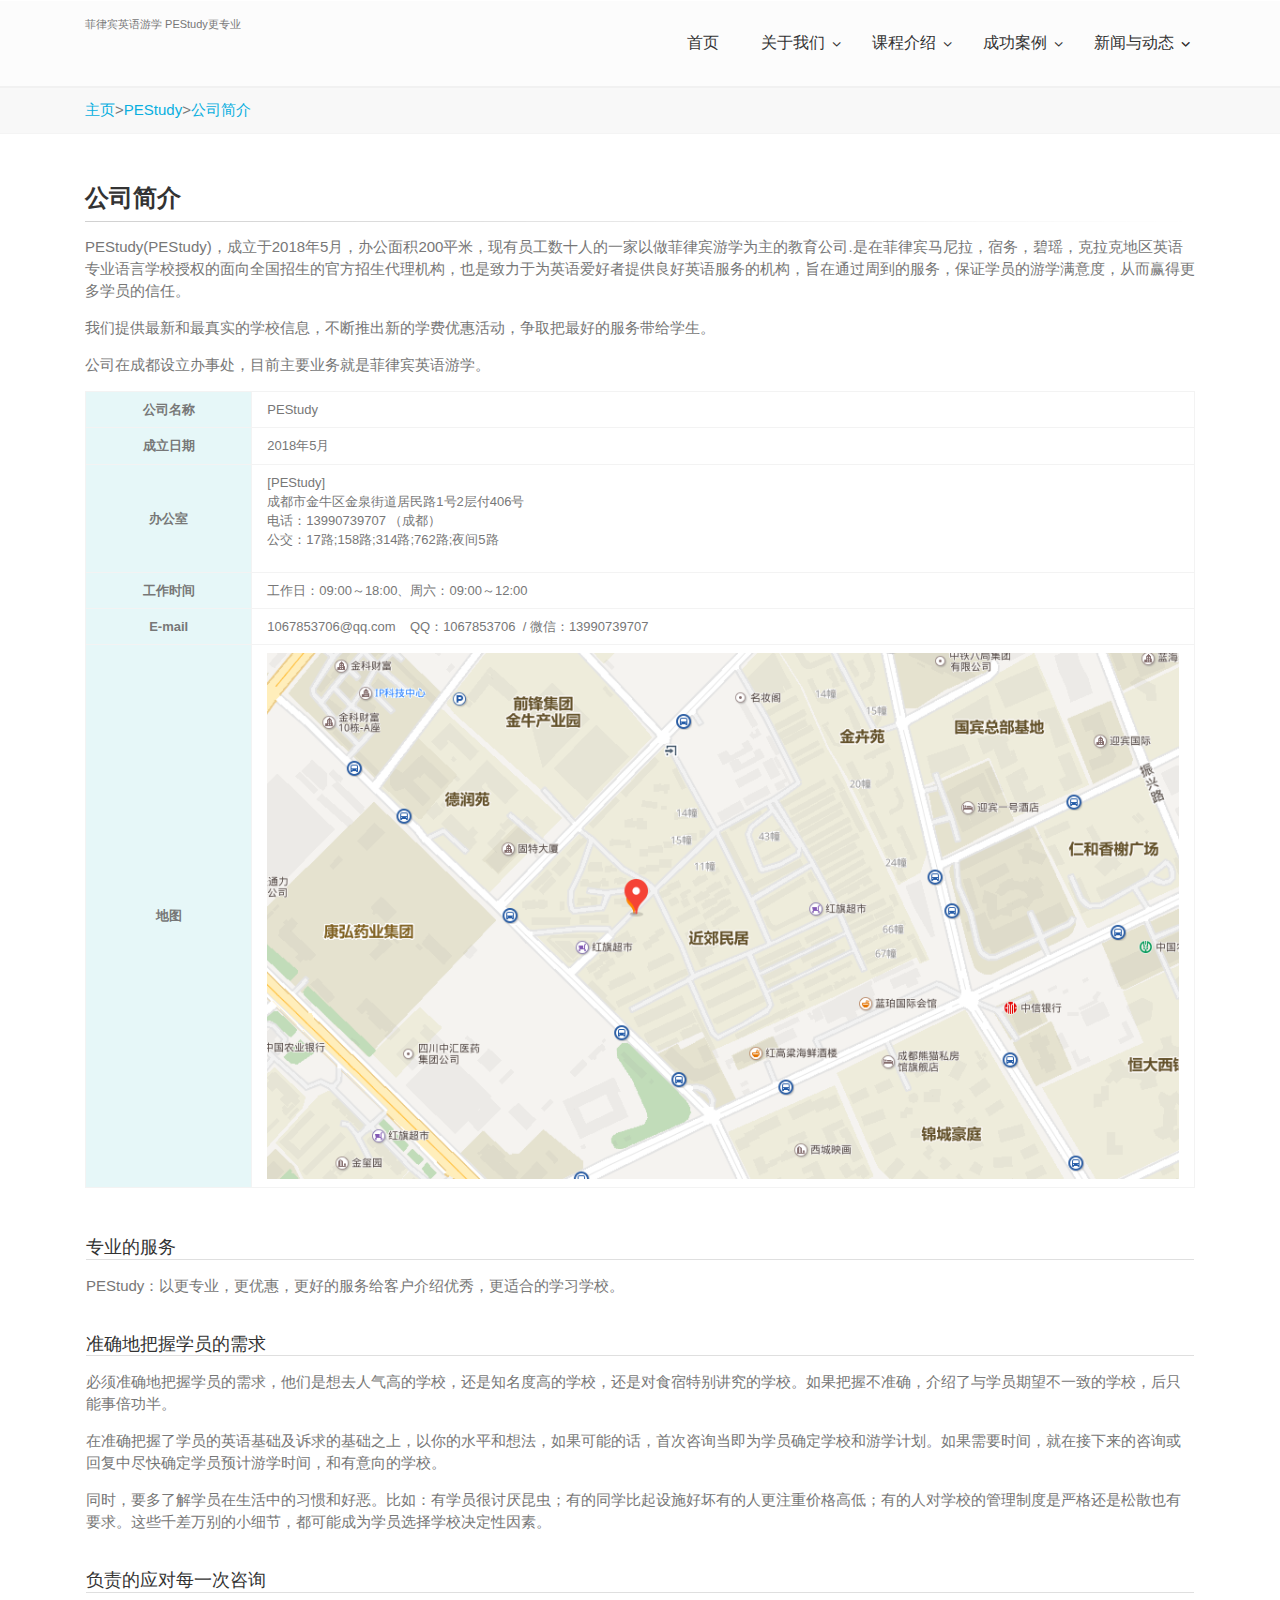
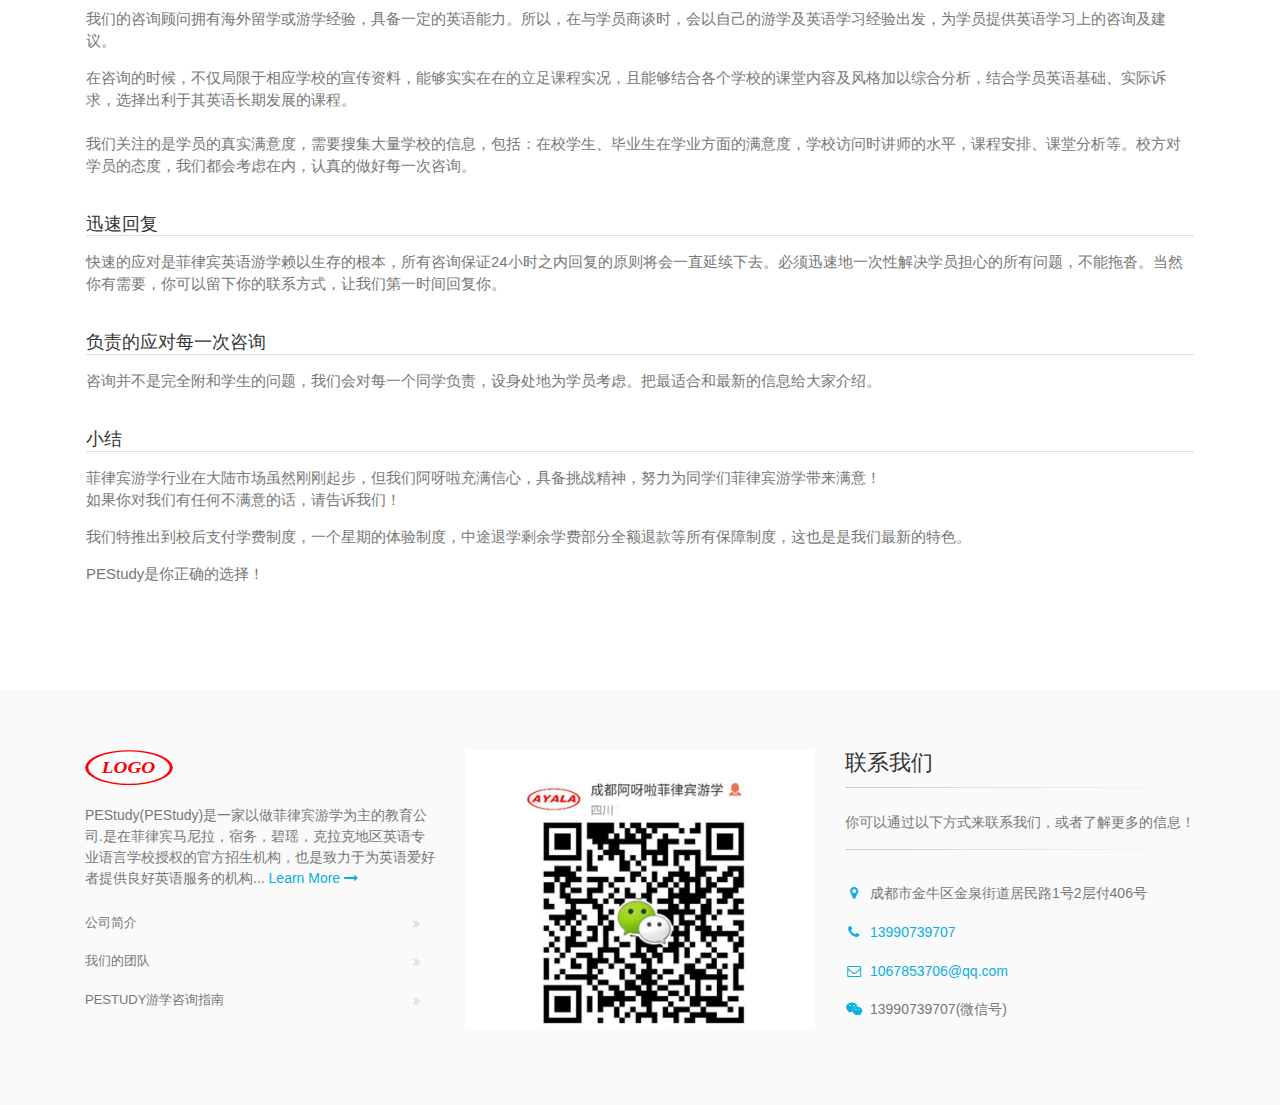
==== about.html @ 98a07275 "修改文件夹" ====
<!DOCTYPE html>
<!-- saved from url=(0044)https://nokelong.github.io/about.html -->
<html dir="ltr" lang="zh_cn">
<head>
    <meta http-equiv="Content-Type" content="text/html; charset=UTF-8">


    <title>公司简介-菲律宾游学-雅思-托福-亲子夏令营-菲律宾英语游学-菲律宾语言学校-PEStudy(PEStudy)</title>
    <meta name="keywords" content="">
    <meta name="description" content="">
    <meta name="author" content="www.hddskj.com">
    <meta name="robots" content="noimageindex">
    <noscript>
        <META http-equiv="refresh" content="0;URL=js-error.html">
    </noscript>
    <!-- Mobile Meta -->
    <meta name="viewport" content="width=device-width, initial-scale=1, shrink-to-fit=no">
    <!-- Favicon -->
    <link rel="shortcut icon" href="https://nokelong.github.io/favicon.ico">
    <!-- Web Fonts -->
    <link href="./about/css.css" rel="stylesheet">
    <link href="./about/css_002.css" rel="stylesheet">
    <link href="./about/css_003.css" rel="stylesheet">
    <link href="./about/css_004.css" rel="stylesheet">
    <!-- Bootstrap core CSS -->
    <link href="./about/bootstrap.css" rel="stylesheet">
    <!-- Font Awesome CSS -->
    <link href="./css/font-awesome.css" rel="stylesheet">
    <!-- Plugins -->
    <link href="./about/magnific-popup.css" rel="stylesheet">
    <link href="./about/animations.css" rel="stylesheet">
    <link href="./about/slick.css" rel="stylesheet">
    <!-- The Project's core CSS file -->
    <!-- Use css/rtl_style.css for RTL version -->
    <link href="./about/style.css" rel="stylesheet">
    <!-- The Project's Typography CSS file, includes used fonts -->
    <!-- Used font for body: Roboto -->
    <!-- Used font for headings: Raleway -->
    <!-- Use css/rtl_typography-default.css for RTL version -->
    <link href="./about/typography-default.css" rel="stylesheet">
    <!-- Color Scheme (In order to change the color scheme, replace the blue.css with the color scheme that you prefer) -->
    <link href="./about/light_blue.css" data-style="styles-no-cookie" rel="stylesheet">
    <!-- Custom css -->
    <link href="./about/custom.css" rel="stylesheet">

    <script src="./about/push.js"></script>
    <script src="./about/c.js"></script>
    <script src="./about/main.833c272c.js"></script>
</head>
<body class="wide pace-done" style="">
<div class="pace  pace-inactive">
    <div class="pace-progress" data-progress-text="100%" data-progress="99"
         style="transform: translate3d(100%, 0px, 0px);">
        <div class="pace-progress-inner"></div>
    </div>
    <div class="pace-activity"></div>
</div>
<script onload="window[&#39;cambrian_sync_loader_success171076628856135&#39;]()"
        onerror="window[&#39;cambrian_sync_loader_fail_171076628856135&#39;]()" src="./about/main.833c272c.js"></script>

<!-- body classes:  -->
<!-- "boxed": boxed layout mode e.g. <body class="boxed"> -->
<!-- "pattern-1 ... pattern-9": background patterns for boxed layout mode e.g. <body class="boxed pattern-1"> -->
<!-- "transparent-header": makes the header transparent and pulls the banner to top -->
<!-- "gradient-background-header": applies gradient background to header -->
<!-- "page-loader-1 ... page-loader-6": add a page loader to the page (more info @components-page-loaders.html) -->


<!-- scrollToTop -->
<!-- ================ -->
<div class="scrollToTop circle fadeToBottom"><i class="fa fa-angle-up"></i></div>
<!-- page wrapper start -->
<!-- ================ -->
<div class="page-wrapper">
    <div class="header-container">

        <div class="sticky-wrapper">
            <div class="sticky-wrapper" style="">
                <header class="header fixed fixed-desktop clearfix">
                    <div class="container">
                        <div class="row">
                            <div class="col-md-auto hidden-md-down" style="padding-right: 0px;">
                                <div class="header-first clearfix">
                                    <!-- <div id="logo" class="logo">
                                      <a href="https://nokelong.github.io/"><img id="logo_img" src="./about/iyalalogo.svg" alt="菲律宾游学-雅思-托福-亲子夏令营-菲律宾英语游学-菲律宾语言学校-PEStudy(PEStudy)" style="max-height:35px;"></a>
                                    </div> -->
                                    <div class="site-slogan">
                                        菲律宾英语游学 PEStudy更专业
                                    </div>
                                </div>
                            </div>
                            <div class="col-lg-10 ml-auto">
                                <div class="header-second clearfix">
                                    <div class="main-navigation main-navigation--mega-menu  animated">
                                        <nav class="navbar navbar-expand-lg navbar-light p-0">
                                            <div class="navbar-brand clearfix hidden-lg-up">
                                                <div id="logo-mobile" class="logo">
                                                    <a href="https://nokelong.github.io/"><img id="logo-img-mobile"
                                                                                               src="./fonts/iyalalogo.svg"
                                                                                               alt="菲律宾游学-雅思-托福-亲子夏令营-菲律宾英语游学-菲律宾语言学校-PEStudy(PEStudy)"
                                                                                               style="max-height:35px;"></a>
                                                </div>
                                                <div class="site-slogan">
                                                    菲律宾英语游学 PEStudy更专业
                                                </div>
                                            </div>
                                            <button class="navbar-toggler" type="button" data-toggle="collapse"
                                                    data-target="#navbar-collapse-1" aria-controls="navbar-collapse-1"
                                                    aria-expanded="false" aria-label="Toggle navigation">
                                                <span class="navbar-toggler-icon"></span>
                                            </button>
                                            <div class="collapse navbar-collapse" id="navbar-collapse-1">
                                                <ul class="navbar-nav ml-xl-auto">
                                                    <li class="nav-item">
                                                        <a href="https://nokelong.github.io/"
                                                           class="nav-link dropdown-toggle" id="fifth-dropdown"
                                                           data-toggle="" aria-haspopup="true"
                                                           aria-expanded="false">首页</a>
                                                    </li>
                                                    <li class="nav-item dropdown">
                                                        <a href="https://nokelong.github.io/about.html"
                                                           class="nav-link dropdown-toggle" id="fifth-dropdown"
                                                           data-toggle="dropdown" aria-haspopup="true"
                                                           aria-expanded="false">关于我们</a>
                                                        <ul class="dropdown-menu" aria-labelledby="fifth-dropdown">

                                                            <li><a href="https://nokelong.github.io/about.html"><i
                                                                    class="fa fa-angle-right"></i>公司简介</a></li>

                                                            <li>
                                                                <a href="https://nokelong.github.io/support-center.html"><i
                                                                        class="fa fa-angle-right"></i>我们的团队</a></li>

                                                            <li>
                                                                <a href="https://nokelong.github.io/about.htmlCounseling-Guide/"><i
                                                                        class="fa fa-angle-right"></i>联系信息及地理定位</a></li>

                                                        </ul>
                                                    </li>

                                                    <li class="nav-item dropdown">
                                                        <a href="https://nokelong.github.io/School/"
                                                           class="nav-link dropdown-toggle" id="fifth-dropdown"
                                                           data-toggle="dropdown" aria-haspopup="true"
                                                           aria-expanded="false">课程介绍</a>
                                                        <ul class="dropdown-menu" aria-labelledby="fifth-dropdown">

                                                            <li><a href="https://nokelong.github.io/School/Cebu/"><i
                                                                    class="fa fa-angle-right"></i>课程分类浏览</a></li>

                                                            <li><a href="https://nokelong.github.io/School/Baguio/"><i
                                                                    class="fa fa-angle-right"></i>详细的课程信息</a></li>

                                                            <li><a href="https://nokelong.github.io/School/Clark/"><i
                                                                    class="fa fa-angle-right"></i>学生留言咨询区</a></li>

                                                        </ul>
                                                    </li>
                                                    <li class="nav-item dropdown">
                                                        <a href="https://nokelong.github.io/youxuetiyan.html"
                                                           class="nav-link dropdown-toggle" id="fifth-dropdown"
                                                           data-toggle="dropdown" aria-haspopup="true"
                                                           aria-expanded="false">成功案例</a>
                                                        <ul class="dropdown-menu" aria-labelledby="fifth-dropdown">

                                                            <li><a href="https://nokelong.github.io/youxuetiyan.html"><i
                                                                    class="fa fa-angle-right"></i>学生游学成功故事</a></li>

                                                            <li>
                                                                <a href="https://nokelong.github.io/youxuetiyan.htmlyouxuetiyan/"><i
                                                                        class="fa fa-angle-right"></i>前辈经验分享</a></li>

                                                            <!-- <li><a href="https://nokelong.github.io/youxuetiyan.htmlxialingyingganshou/"><i class="fa fa-angle-right"></i>夏令营感受</a></li>

                                                            <li><a href="https://nokelong.github.io/youxuetiyan.htmlqinziyouxueganshou/"><i class="fa fa-angle-right"></i>亲子游学感受</a></li> -->

                                                        </ul>
                                                    </li>
                                                    <li class="nav-item dropdown">
                                                        <a href="https://nokelong.github.io/news/"
                                                           class="nav-link dropdown-toggle" id="fifth-dropdown"
                                                           data-toggle="dropdown" aria-haspopup="true"
                                                           aria-expanded="false">新闻与动态</a>
                                                        <ul class="dropdown-menu" aria-labelledby="fifth-dropdown">

                                                            <li><a href="https://nokelong.github.io/study-info.html"><i
                                                                    class="fa fa-angle-right"></i>留学相关新闻</a></li>

                                                            <!-- <li><a href="https://nokelong.github.io/news/Philippines-English-study-strategy/"><i class="fa fa-angle-right"></i>菲律宾英语游学全攻略</a></li>

                                                            <li><a href="https://nokelong.github.io/news/school-news/"><i class="fa fa-angle-right"></i>学校新闻</a></li>

                                                            <li><a href="https://nokelong.github.io/news/faq/"><i class="fa fa-angle-right"></i>常见提问</a></li> -->

                                                        </ul>
                                                    </li>
                                                    <!-- <li class="nav-item dropdown">
                                                      <a href="https://nokelong.github.io/news/" class="nav-link dropdown-toggle" id="fifth-dropdown" data-toggle="dropdown" aria-haspopup="true" aria-expanded="false">成功案例</a>
                                                      <ul class="dropdown-menu" aria-labelledby="fifth-dropdown">

                                                        <li><a href="https://nokelong.github.io/study-info.html"><i class="fa fa-angle-right"></i>留学相关新闻</a></li>

                                                        <li><a href="https://nokelong.github.io/news/Philippines-English-study-strategy/"><i class="fa fa-angle-right"></i>菲律宾英语游学全攻略</a></li>

                                                        <li><a href="https://nokelong.github.io/news/school-news/"><i class="fa fa-angle-right"></i>学校新闻</a></li>

                                                        <li><a href="https://nokelong.github.io/news/faq/"><i class="fa fa-angle-right"></i>常见提问</a></li>

                                                      </ul>
                                                    </li> -->
                                                </ul>
                                            </div>
                                        </nav>
                                    </div>
                                </div>

                            </div>
                        </div>
                    </div>
                </header>
            </div>
        </div>
    </div>

    <!-- breadcrumb start -->
    <!-- ================ -->
    <div class="breadcrumb-container">
        <div class="container">
            <ol class="breadcrumb">
                <a href="https://nokelong.github.io/">主页</a> &gt; <a href="https://nokelong.github.io/about.html">PEStudy</a>
                &gt; <a href="https://nokelong.github.io/about.html">公司简介</a>
            </ol>
        </div>
    </div>
    <!-- breadcrumb end -->

    <!-- main-container start -->
    <!-- ================ -->
    <section class="main-container">

        <div class="container">
                <!-- main start -->
                <!-- ================ -->
                    <!-- page-title start -->
                    <!-- ================ -->
                    <h1 class="page-title">公司简介</h1>
                    <div class="separator-2"></div>
                    <!-- page-title end -->
                    <p class="lean">
                        PEStudy(PEStudy)，成立于2018年5月，办公面积200平米，现有员工数十人的一家以做菲律宾游学为主的教育公司.是在菲律宾马尼拉，宿务，碧瑶，克拉克地区英语专业语言学校授权的面向全国招生的官方招生代理机构，也是致力于为英语爱好者提供良好英语服务的机构，旨在通过周到的服务，保证学员的游学满意度，从而赢得更多学员的信任。</p>
                    <p class="lean">
                        我们提供最新和最真实的学校信息，不断推出新的学费优惠活动，争取把最好的服务带给学生。</p>
                    <p class="lean">
                        公司在成都设立办事处，目前主要业务就是菲律宾英语游学。</p>
                    <table class="table table-bordered">
                        <tbody>
                        <tr>
                            <td class="table-lightblue-bg text-center" width="15%">
                                <b>公司名称</b></td>
                            <td width="85%">
                                PEStudy
                            </td>
                        </tr>
                        <tr>
                            <td class="table-lightblue-bg text-center" width="15%">
                                <b>成立日期</b></td>
                            <td width="85%">
                                2018年5月
                            </td>
                        </tr>
                        <tr>
                            <td class="table-lightblue-bg text-center">
                                <b>办公室</b></td>
                            <td>
                                <b>[</b><b>PEStudy]</b>
                                <p>
                                    成都市金牛区金泉街道居民路1号2层付406号<br>
                                    电话：13990739707 （成都）<br>
                                    <span class="generalInfo-address-text">公交：17路;158路;314路;762路;夜间5路</span></p>
                            </td>
                        </tr>
                        <tr>
                            <td class="table-lightblue-bg text-center">
                                <b>工作时间</b></td>
                            <td>
                                工作日：09:00～18:00、周六：09:00～12:00
                            </td>
                        </tr>
                        <tr>
                            <td class="table-lightblue-bg text-center">
                                <b>E-mail</b></td>
                            <td>
                                1067853706@qq.com&nbsp;&nbsp;&nbsp; QQ：1067853706&nbsp; / 微信：13990739707
                            </td>
                        </tr>
                        <tr>
                            <td class="table-lightblue-bg text-center">
                                <b>地图</b></td>
                            <td>
                                <img alt="" src="./about/1-1P61ZT450O8.png"></td>
                        </tr>
                        </tbody>
                    </table>
                    <h3 class="title">
                        &nbsp;</h3>
                    <div aria-multiselectable="true" class="collapse-style-2 mb-4" id="accordion-2" role="tablist">
                        <div class="card">
                            <div class="card-header" id="headingOne-2" role="tab">
                                <h4 class="mb-0">
                                    专业的服务</h4>
                            </div>
                            <div aria-labelledby="headingOne-2" class="collapse show" id="collapseOne-2" role="tabpanel"
                                 style="">
                                <div class="card-block">
                                    <p>
                                        PEStudy：以更专业，更优惠，更好的服务给客户介绍优秀，更适合的学习学校。</p>
                                </div>
                            </div>
                        </div>
                        <div class="card">
                            <div class="card-header" id="headingTwo-2" role="tab">
                                <h4 class="mb-0">
                                    准确地把握学员的需求</h4>
                            </div>
                            <div aria-labelledby="headingTwo-2" class="collapse show" id="collapseTwo-2" role="tabpanel"
                                 style="">
                                <div class="card-block">
                                    <p>
                                        必须准确地把握学员的需求，他们是想去人气高的学校，还是知名度高的学校，还是对食宿特别讲究的学校。如果把握不准确，介绍了与学员期望不一致的学校，后只能事倍功半。</p>
                                    <p>
                                        在准确把握了学员的英语基础及诉求的基础之上，以你的水平和想法，如果可能的话，首次咨询当即为学员确定学校和游学计划。如果需要时间，就在接下来的咨询或回复中尽快确定学员预计游学时间，和有意向的学校。</p>
                                    <p>
                                        同时，要多了解学员在生活中的习惯和好恶。比如：有学员很讨厌昆虫；有的同学比起设施好坏有的人更注重价格高低；有的人对学校的管理制度是严格还是松散也有要求。这些千差万别的小细节，都可能成为学员选择学校决定性因素。
                                        &nbsp;</p>
                                </div>
                            </div>
                        </div>
                        <div class="card">
                            <div class="card-header" id="headingThree-2" role="tab">
                                <h4 class="mb-0">
                                    负责的应对每一次咨询</h4>
                            </div>
                            <div aria-labelledby="headingThree-2" class="collapse show" id="collapseThree-2"
                                 role="tabpanel">
                                <div class="card-block">
                                    <p>
                                        我们的咨询顾问拥有海外留学或游学经验，具备一定的英语能力。所以，在与学员商谈时，会以自己的游学及英语学习经验出发，为学员提供英语学习上的咨询及建议。</p>
                                    <p>
                                        在咨询的时候，不仅局限于相应学校的宣传资料，能够实实在在的立足课程实况，且能够结合各个学校的课堂内容及风格加以综合分析，结合学员英语基础、实际诉求，选择出利于其英语长期发展的课程。<br>
                                        <br>
                                        我们关注的是学员的真实满意度，需要搜集大量学校的信息，包括：在校学生、毕业生在学业方面的满意度，学校访问时讲师的水平，课程安排、课堂分析等。校方对学员的态度，我们都会考虑在内，认真的做好每一次咨询。
                                    </p>
                                </div>
                            </div>
                        </div>
                        <div class="card">
                            <div class="card-header" id="heading4-2" role="tab">
                                <h4 class="mb-0">
                                    迅速回复</h4>
                            </div>
                            <div aria-labelledby="heading4-2" class="collapse show" id="collapse4-2" role="tabpanel">
                                <div class="card-block">
                                    <p>
                                        快速的应对是菲律宾英语游学赖以生存的根本，所有咨询保证24小时之内回复的原则将会一直延续下去。必须迅速地一次性解决学员担心的所有问题，不能拖沓。当然你有需要，你可以留下你的联系方式，让我们第一时间回复你。</p>
                                </div>
                            </div>
                        </div>
                        <div class="card">
                            <div class="card-header" id="heading62" role="tab">
                                <h4 class="mb-0">
                                    负责的应对每一次咨询</h4>
                            </div>
                            <div aria-labelledby="heading6-2" class="collapse show" id="collapse6-2" role="tabpanel">
                                <div class="card-block">
                                    <p>
                                        咨询并不是完全附和学生的问题，我们会对每一个同学负责，设身处地为学员考虑。把最适合和最新的信息给大家介绍。</p>
                                </div>
                            </div>
                        </div>
                        <div class="card">
                            <div class="card-header" id="heading7-2" role="tab">
                                <h4 class="mb-0">
                                    小结</h4>
                            </div>
                            <div aria-labelledby="heading10-2" class="collapse show" id="collapse10-2" role="tabpanel">
                                <div class="card-block">
                                    <p>
                                        菲律宾游学行业在大陆市场虽然刚刚起步，但我们阿呀啦充满信心，具备挑战精神，努力为同学们菲律宾游学带来满意！<br>
                                        如果你对我们有任何不满意的话，请告诉我们！</p>
                                    <p>
                                        我们特推出到校后支付学费制度，一个星期的体验制度，中途退学剩余学费部分全额退款等所有保障制度，这也是是我们最新的特色。</p>
                                    <p>
                                        PEStudy是你正确的选择！</p>
                                </div>
                            </div>
                        </div>
                    </div>

                <!-- main end -->

        </div>
    </section>
    <!-- main-container end -->
    <!-- footer top start -->
    <!-- ================ -->
    <!-- <div class="dark-bg default-hovered footer-top animated-text">
      <div class="container">
        <div class="row">
          <div class="col-md-12">
            <div class="call-to-action text-center">
              <div class="row">
                <div class="col-md-8">
                  <h2 class="mt-4">菲律宾游学 推荐PEStudy</h2>
                  <h2 class="mt-4">PEStudy 保证每天都是低折扣</h2>
                </div>
                <div class="col-md-4">
                  <p class="mt-3"><a href="mailto:1067853706@qq.com" class="btn btn-animated btn-lg btn-gray-transparent">快速获取折扣<i class="fa fa-envelope-o pl-20"></i></a></p>
                </div>
              </div>
            </div>
          </div>
        </div>
      </div>
    </div> -->
    <!-- footer top end -->
    <!-- footer start (Add "dark" class to #footer in order to enable dark footer) -->
    <!-- ================ -->
    <footer id="footer" class="clearfix light">

        <!-- .footer start -->
        <!-- ================ -->
        <div class="footer">
            <div class="container">
                <div class="footer-inner">
                    <div class="row">
                        <div class="col-lg-4">
                            <div class="footer-content">
                                <div class="logo-footer"><img id="logo-footer" src="./fonts/iyalalogo.svg" alt=""
                                                              style="max-height:35px;width:auto;"></div>
                                <p>
                                    PEStudy(PEStudy)是一家以做菲律宾游学为主的教育公司.是在菲律宾马尼拉，宿务，碧瑶，克拉克地区英语专业语言学校授权的官方招生机构，也是致力于为英语爱好者提供良好英语服务的机构...
                                    <a href="https://nokelong.github.io/about.html#">Learn More<i
                                            class="fa fa-long-arrow-right pl-1"></i></a></p>
                                <nav>
                                    <ul class="nav flex-column">
                                        <li class="nav-item"><a class="nav-link"
                                                                href="https://nokelong.github.io/about.html">公司简介</a>
                                        </li>
                                        <li class="nav-item"><a class="nav-link"
                                                                href="https://nokelong.github.io/support-center.html">我们的团队</a>
                                        </li>
                                        <li class="nav-item"><a class="nav-link"
                                                                href="https://nokelong.github.io/about.htmlCounseling-Guide/">PEStudy游学咨询指南</a>
                                        </li>
                                    </ul>
                                </nav>
                            </div>
                        </div>
                        <div class="col-lg-4">
                            <div class="footer-content">
                                <p><img src="./about/weixin.jpg"></p>
                            </div>
                        </div>
                        <div class="col-lg-4">
                            <div class="footer-content">
                                <h2 class="title">联系我们</h2>
                                <div class="separator-2"></div>
                                <p>你可以通过以下方式来联系我们，或者了解更多的信息！</p>
                                <div class="separator-2"></div>
                                <ul class="list-icons">
                                    <li><i class="fa fa-map-marker pr-2 text-default"></i>成都市金牛区金泉街道居民路1号2层付406号</li>
                                    <li><i class="fa fa-phone pr-2 text-default"></i><a href="tel:13990739707">13990739707</a>
                                    </li>
                                    <li><a href="mailto:1067853706@qq.com"><i class="fa fa-envelope-o pr-2"></i>1067853706@qq.com</a>
                                    </li>
                                    <li><i class="fa fa-weixin pr-2 text-default"></i>13990739707(微信号)</li>
                                </ul>
                            </div>
                        </div>
                    </div>
                </div>
            </div>
        </div>


    </footer>
    <!-- footer end -->
</div>
<!-- page-wrapper end -->
<script src="./about/jquery.min.js"></script>
<script src="./about/bootstrap.bundle.min.js"></script>
<script src="./about/jquery.themepunch.tools.min.js"></script>
<script src="./about/jquery.themepunch.revolution.min.js"></script>
<script src="./about/imagesloaded.pkgd.min.js"></script>
<script src="./about/isotope.pkgd.min.js"></script>
<script src="./about/jquery.magnific-popup.min.js"></script>
<script src="./about/jquery.waypoints.min.js"></script>
<script src="./about/sticky.min.js"></script>
<script src="./about/jquery.countTo.js"></script>
<script src="./about/jquery.cxselect.js"></script>

<script src="./about/pace.min.js"></script>
<script src="./about/template.js"></script>
<script src="./about/custom.js"></script>
<script src="./about/jquery.lazyload.js"></script>
<script>
    $.cxSelect.defaults.url = '/plus/getdata.php';
    $('#city_custom').cxSelect({
        selects: ['first', 'second', 'third', 'fourth', 'fifth', 'liu'],
        required: true
    });
    $("img").lazyload({effect: "fadeIn"});
</script>
<!-- <script>
(function(){
var bp = document.createElement('script');
var curProtocol = window.location.protocol.split(':')[0];
if (curProtocol === 'https') {
    bp.src = 'https://zz.bdstatic.com/linksubmit/push.js';
}
else {
    bp.src = '';
}
var s = document.getElementsByTagName("script")[0];
s.parentNode.insertBefore(bp, s);
})(); -->
</script>

</body>
</html>
---- about/css.css ----
/* cyrillic-ext */
@font-face {
  font-family: 'Roboto';
  font-style: italic;
  font-weight: 300;
  src: local('Roboto Light Italic'), local('Roboto-LightItalic'), url(https://fonts.gstatic.com/s/roboto/v18/KFOjCnqEu92Fr1Mu51TjASc3CsTKlA.woff2) format('woff2');
  unicode-range: U+0460-052F, U+1C80-1C88, U+20B4, U+2DE0-2DFF, U+A640-A69F, U+FE2E-FE2F;
}
/* cyrillic */
@font-face {
  font-family: 'Roboto';
  font-style: italic;
  font-weight: 300;
  src: local('Roboto Light Italic'), local('Roboto-LightItalic'), url(https://fonts.gstatic.com/s/roboto/v18/KFOjCnqEu92Fr1Mu51TjASc-CsTKlA.woff2) format('woff2');
  unicode-range: U+0400-045F, U+0490-0491, U+04B0-04B1, U+2116;
}
/* greek-ext */
@font-face {
  font-family: 'Roboto';
  font-style: italic;
  font-weight: 300;
  src: local('Roboto Light Italic'), local('Roboto-LightItalic'), url(https://fonts.gstatic.com/s/roboto/v18/KFOjCnqEu92Fr1Mu51TjASc2CsTKlA.woff2) format('woff2');
  unicode-range: U+1F00-1FFF;
}
/* greek */
@font-face {
  font-family: 'Roboto';
  font-style: italic;
  font-weight: 300;
  src: local('Roboto Light Italic'), local('Roboto-LightItalic'), url(https://fonts.gstatic.com/s/roboto/v18/KFOjCnqEu92Fr1Mu51TjASc5CsTKlA.woff2) format('woff2');
  unicode-range: U+0370-03FF;
}
/* vietnamese */
@font-face {
  font-family: 'Roboto';
  font-style: italic;
  font-weight: 300;
  src: local('Roboto Light Italic'), local('Roboto-LightItalic'), url(https://fonts.gstatic.com/s/roboto/v18/KFOjCnqEu92Fr1Mu51TjASc1CsTKlA.woff2) format('woff2');
  unicode-range: U+0102-0103, U+0110-0111, U+1EA0-1EF9, U+20AB;
}
/* latin-ext */
@font-face {
  font-family: 'Roboto';
  font-style: italic;
  font-weight: 300;
  src: local('Roboto Light Italic'), local('Roboto-LightItalic'), url(https://fonts.gstatic.com/s/roboto/v18/KFOjCnqEu92Fr1Mu51TjASc0CsTKlA.woff2) format('woff2');
  unicode-range: U+0100-024F, U+0259, U+1E00-1EFF, U+2020, U+20A0-20AB, U+20AD-20CF, U+2113, U+2C60-2C7F, U+A720-A7FF;
}
/* latin */
@font-face {
  font-family: 'Roboto';
  font-style: italic;
  font-weight: 300;
  src: local('Roboto Light Italic'), local('Roboto-LightItalic'), url(https://fonts.gstatic.com/s/roboto/v18/KFOjCnqEu92Fr1Mu51TjASc6CsQ.woff2) format('woff2');
  unicode-range: U+0000-00FF, U+0131, U+0152-0153, U+02BB-02BC, U+02C6, U+02DA, U+02DC, U+2000-206F, U+2074, U+20AC, U+2122, U+2191, U+2193, U+2212, U+2215, U+FEFF, U+FFFD;
}
/* cyrillic-ext */
@font-face {
  font-family: 'Roboto';
  font-style: italic;
  font-weight: 400;
  src: local('Roboto Italic'), local('Roboto-Italic'), url(https://fonts.gstatic.com/s/roboto/v18/KFOkCnqEu92Fr1Mu51xFIzIFKw.woff2) format('woff2');
  unicode-range: U+0460-052F, U+1C80-1C88, U+20B4, U+2DE0-2DFF, U+A640-A69F, U+FE2E-FE2F;
}
/* cyrillic */
@font-face {
  font-family: 'Roboto';
  font-style: italic;
  font-weight: 400;
  src: local('Roboto Italic'), local('Roboto-Italic'), url(https://fonts.gstatic.com/s/roboto/v18/KFOkCnqEu92Fr1Mu51xMIzIFKw.woff2) format('woff2');
  unicode-range: U+0400-045F, U+0490-0491, U+04B0-04B1, U+2116;
}
/* greek-ext */
@font-face {
  font-family: 'Roboto';
  font-style: italic;
  font-weight: 400;
  src: local('Roboto Italic'), local('Roboto-Italic'), url(https://fonts.gstatic.com/s/roboto/v18/KFOkCnqEu92Fr1Mu51xEIzIFKw.woff2) format('woff2');
  unicode-range: U+1F00-1FFF;
}
/* greek */
@font-face {
  font-family: 'Roboto';
  font-style: italic;
  font-weight: 400;
  src: local('Roboto Italic'), local('Roboto-Italic'), url(https://fonts.gstatic.com/s/roboto/v18/KFOkCnqEu92Fr1Mu51xLIzIFKw.woff2) format('woff2');
  unicode-range: U+0370-03FF;
}
/* vietnamese */
@font-face {
  font-family: 'Roboto';
  font-style: italic;
  font-weight: 400;
  src: local('Roboto Italic'), local('Roboto-Italic'), url(https://fonts.gstatic.com/s/roboto/v18/KFOkCnqEu92Fr1Mu51xHIzIFKw.woff2) format('woff2');
  unicode-range: U+0102-0103, U+0110-0111, U+1EA0-1EF9, U+20AB;
}
/* latin-ext */
@font-face {
  font-family: 'Roboto';
  font-style: italic;
  font-weight: 400;
  src: local('Roboto Italic'), local('Roboto-Italic'), url(https://fonts.gstatic.com/s/roboto/v18/KFOkCnqEu92Fr1Mu51xGIzIFKw.woff2) format('woff2');
  unicode-range: U+0100-024F, U+0259, U+1E00-1EFF, U+2020, U+20A0-20AB, U+20AD-20CF, U+2113, U+2C60-2C7F, U+A720-A7FF;
}
/* latin */
@font-face {
  font-family: 'Roboto';
  font-style: italic;
  font-weight: 400;
  src: local('Roboto Italic'), local('Roboto-Italic'), url(https://fonts.gstatic.com/s/roboto/v18/KFOkCnqEu92Fr1Mu51xIIzI.woff2) format('woff2');
  unicode-range: U+0000-00FF, U+0131, U+0152-0153, U+02BB-02BC, U+02C6, U+02DA, U+02DC, U+2000-206F, U+2074, U+20AC, U+2122, U+2191, U+2193, U+2212, U+2215, U+FEFF, U+FFFD;
}
/* cyrillic-ext */
@font-face {
  font-family: 'Roboto';
  font-style: italic;
  font-weight: 500;
  src: local('Roboto Medium Italic'), local('Roboto-MediumItalic'), url(https://fonts.gstatic.com/s/roboto/v18/KFOjCnqEu92Fr1Mu51S7ACc3CsTKlA.woff2) format('woff2');
  unicode-range: U+0460-052F, U+1C80-1C88, U+20B4, U+2DE0-2DFF, U+A640-A69F, U+FE2E-FE2F;
}
/* cyrillic */
@font-face {
  font-family: 'Roboto';
  font-style: italic;
  font-weight: 500;
  src: local('Roboto Medium Italic'), local('Roboto-MediumItalic'), url(https://fonts.gstatic.com/s/roboto/v18/KFOjCnqEu92Fr1Mu51S7ACc-CsTKlA.woff2) format('woff2');
  unicode-range: U+0400-045F, U+0490-0491, U+04B0-04B1, U+2116;
}
/* greek-ext */
@font-face {
  font-family: 'Roboto';
  font-style: italic;
  font-weight: 500;
  src: local('Roboto Medium Italic'), local('Roboto-MediumItalic'), url(https://fonts.gstatic.com/s/roboto/v18/KFOjCnqEu92Fr1Mu51S7ACc2CsTKlA.woff2) format('woff2');
  unicode-range: U+1F00-1FFF;
}
/* greek */
@font-face {
  font-family: 'Roboto';
  font-style: italic;
  font-weight: 500;
  src: local('Roboto Medium Italic'), local('Roboto-MediumItalic'), url(https://fonts.gstatic.com/s/roboto/v18/KFOjCnqEu92Fr1Mu51S7ACc5CsTKlA.woff2) format('woff2');
  unicode-range: U+0370-03FF;
}
/* vietnamese */
@font-face {
  font-family: 'Roboto';
  font-style: italic;
  font-weight: 500;
  src: local('Roboto Medium Italic'), local('Roboto-MediumItalic'), url(https://fonts.gstatic.com/s/roboto/v18/KFOjCnqEu92Fr1Mu51S7ACc1CsTKlA.woff2) format('woff2');
  unicode-range: U+0102-0103, U+0110-0111, U+1EA0-1EF9, U+20AB;
}
/* latin-ext */
@font-face {
  font-family: 'Roboto';
  font-style: italic;
  font-weight: 500;
  src: local('Roboto Medium Italic'), local('Roboto-MediumItalic'), url(https://fonts.gstatic.com/s/roboto/v18/KFOjCnqEu92Fr1Mu51S7ACc0CsTKlA.woff2) format('woff2');
  unicode-range: U+0100-024F, U+0259, U+1E00-1EFF, U+2020, U+20A0-20AB, U+20AD-20CF, U+2113, U+2C60-2C7F, U+A720-A7FF;
}
/* latin */
@font-face {
  font-family: 'Roboto';
  font-style: italic;
  font-weight: 500;
  src: local('Roboto Medium Italic'), local('Roboto-MediumItalic'), url(https://fonts.gstatic.com/s/roboto/v18/KFOjCnqEu92Fr1Mu51S7ACc6CsQ.woff2) format('woff2');
  unicode-range: U+0000-00FF, U+0131, U+0152-0153, U+02BB-02BC, U+02C6, U+02DA, U+02DC, U+2000-206F, U+2074, U+20AC, U+2122, U+2191, U+2193, U+2212, U+2215, U+FEFF, U+FFFD;
}
/* cyrillic-ext */
@font-face {
  font-family: 'Roboto';
  font-style: italic;
  font-weight: 700;
  src: local('Roboto Bold Italic'), local('Roboto-BoldItalic'), url(https://fonts.gstatic.com/s/roboto/v18/KFOjCnqEu92Fr1Mu51TzBic3CsTKlA.woff2) format('woff2');
  unicode-range: U+0460-052F, U+1C80-1C88, U+20B4, U+2DE0-2DFF, U+A640-A69F, U+FE2E-FE2F;
}
/* cyrillic */
@font-face {
  font-family: 'Roboto';
  font-style: italic;
  font-weight: 700;
  src: local('Roboto Bold Italic'), local('Roboto-BoldItalic'), url(https://fonts.gstatic.com/s/roboto/v18/KFOjCnqEu92Fr1Mu51TzBic-CsTKlA.woff2) format('woff2');
  unicode-range: U+0400-045F, U+0490-0491, U+04B0-04B1, U+2116;
}
/* greek-ext */
@font-face {
  font-family: 'Roboto';
  font-style: italic;
  font-weight: 700;
  src: local('Roboto Bold Italic'), local('Roboto-BoldItalic'), url(https://fonts.gstatic.com/s/roboto/v18/KFOjCnqEu92Fr1Mu51TzBic2CsTKlA.woff2) format('woff2');
  unicode-range: U+1F00-1FFF;
}
/* greek */
@font-face {
  font-family: 'Roboto';
  font-style: italic;
  font-weight: 700;
  src: local('Roboto Bold Italic'), local('Roboto-BoldItalic'), url(https://fonts.gstatic.com/s/roboto/v18/KFOjCnqEu92Fr1Mu51TzBic5CsTKlA.woff2) format('woff2');
  unicode-range: U+0370-03FF;
}
/* vietnamese */
@font-face {
  font-family: 'Roboto';
  font-style: italic;
  font-weight: 700;
  src: local('Roboto Bold Italic'), local('Roboto-BoldItalic'), url(https://fonts.gstatic.com/s/roboto/v18/KFOjCnqEu92Fr1Mu51TzBic1CsTKlA.woff2) format('woff2');
  unicode-range: U+0102-0103, U+0110-0111, U+1EA0-1EF9, U+20AB;
}
/* latin-ext */
@font-face {
  font-family: 'Roboto';
  font-style: italic;
  font-weight: 700;
  src: local('Roboto Bold Italic'), local('Roboto-BoldItalic'), url(https://fonts.gstatic.com/s/roboto/v18/KFOjCnqEu92Fr1Mu51TzBic0CsTKlA.woff2) format('woff2');
  unicode-range: U+0100-024F, U+0259, U+1E00-1EFF, U+2020, U+20A0-20AB, U+20AD-20CF, U+2113, U+2C60-2C7F, U+A720-A7FF;
}
/* latin */
@font-face {
  font-family: 'Roboto';
  font-style: italic;
  font-weight: 700;
  src: local('Roboto Bold Italic'), local('Roboto-BoldItalic'), url(https://fonts.gstatic.com/s/roboto/v18/KFOjCnqEu92Fr1Mu51TzBic6CsQ.woff2) format('woff2');
  unicode-range: U+0000-00FF, U+0131, U+0152-0153, U+02BB-02BC, U+02C6, U+02DA, U+02DC, U+2000-206F, U+2074, U+20AC, U+2122, U+2191, U+2193, U+2212, U+2215, U+FEFF, U+FFFD;
}
/* cyrillic-ext */
@font-face {
  font-family: 'Roboto';
  font-style: normal;
  font-weight: 300;
  src: local('Roboto Light'), local('Roboto-Light'), url(https://fonts.gstatic.com/s/roboto/v18/KFOlCnqEu92Fr1MmSU5fCRc4EsA.woff2) format('woff2');
  unicode-range: U+0460-052F, U+1C80-1C88, U+20B4, U+2DE0-2DFF, U+A640-A69F, U+FE2E-FE2F;
}
/* cyrillic */
@font-face {
  font-family: 'Roboto';
  font-style: normal;
  font-weight: 300;
  src: local('Roboto Light'), local('Roboto-Light'), url(https://fonts.gstatic.com/s/roboto/v18/KFOlCnqEu92Fr1MmSU5fABc4EsA.woff2) format('woff2');
  unicode-range: U+0400-045F, U+0490-0491, U+04B0-04B1, U+2116;
}
/* greek-ext */
@font-face {
  font-family: 'Roboto';
  font-style: normal;
  font-weight: 300;
  src: local('Roboto Light'), local('Roboto-Light'), url(https://fonts.gstatic.com/s/roboto/v18/KFOlCnqEu92Fr1MmSU5fCBc4EsA.woff2) format('woff2');
  unicode-range: U+1F00-1FFF;
}
/* greek */
@font-face {
  font-family: 'Roboto';
  font-style: normal;
  font-weight: 300;
  src: local('Roboto Light'), local('Roboto-Light'), url(https://fonts.gstatic.com/s/roboto/v18/KFOlCnqEu92Fr1MmSU5fBxc4EsA.woff2) format('woff2');
  unicode-range: U+0370-03FF;
}
/* vietnamese */
@font-face {
  font-family: 'Roboto';
  font-style: normal;
  font-weight: 300;
  src: local('Roboto Light'), local('Roboto-Light'), url(https://fonts.gstatic.com/s/roboto/v18/KFOlCnqEu92Fr1MmSU5fCxc4EsA.woff2) format('woff2');
  unicode-range: U+0102-0103, U+0110-0111, U+1EA0-1EF9, U+20AB;
}
/* latin-ext */
@font-face {
  font-family: 'Roboto';
  font-style: normal;
  font-weight: 300;
  src: local('Roboto Light'), local('Roboto-Light'), url(https://fonts.gstatic.com/s/roboto/v18/KFOlCnqEu92Fr1MmSU5fChc4EsA.woff2) format('woff2');
  unicode-range: U+0100-024F, U+0259, U+1E00-1EFF, U+2020, U+20A0-20AB, U+20AD-20CF, U+2113, U+2C60-2C7F, U+A720-A7FF;
}
/* latin */
@font-face {
  font-family: 'Roboto';
  font-style: normal;
  font-weight: 300;
  src: local('Roboto Light'), local('Roboto-Light'), url(https://fonts.gstatic.com/s/roboto/v18/KFOlCnqEu92Fr1MmSU5fBBc4.woff2) format('woff2');
  unicode-range: U+0000-00FF, U+0131, U+0152-0153, U+02BB-02BC, U+02C6, U+02DA, U+02DC, U+2000-206F, U+2074, U+20AC, U+2122, U+2191, U+2193, U+2212, U+2215, U+FEFF, U+FFFD;
}
/* cyrillic-ext */
@font-face {
  font-family: 'Roboto';
  font-style: normal;
  font-weight: 400;
  src: local('Roboto'), local('Roboto-Regular'), url(https://fonts.gstatic.com/s/roboto/v18/KFOmCnqEu92Fr1Mu72xKOzY.woff2) format('woff2');
  unicode-range: U+0460-052F, U+1C80-1C88, U+20B4, U+2DE0-2DFF, U+A640-A69F, U+FE2E-FE2F;
}
/* cyrillic */
@font-face {
  font-family: 'Roboto';
  font-style: normal;
  font-weight: 400;
  src: local('Roboto'), local('Roboto-Regular'), url(https://fonts.gstatic.com/s/roboto/v18/KFOmCnqEu92Fr1Mu5mxKOzY.woff2) format('woff2');
  unicode-range: U+0400-045F, U+0490-0491, U+04B0-04B1, U+2116;
}
/* greek-ext */
@font-face {
  font-family: 'Roboto';
  font-style: normal;
  font-weight: 400;
  src: local('Roboto'), local('Roboto-Regular'), url(https://fonts.gstatic.com/s/roboto/v18/KFOmCnqEu92Fr1Mu7mxKOzY.woff2) format('woff2');
  unicode-range: U+1F00-1FFF;
}
/* greek */
@font-face {
  font-family: 'Roboto';
  font-style: normal;
  font-weight: 400;
  src: local('Roboto'), local('Roboto-Regular'), url(https://fonts.gstatic.com/s/roboto/v18/KFOmCnqEu92Fr1Mu4WxKOzY.woff2) format('woff2');
  unicode-range: U+0370-03FF;
}
/* vietnamese */
@font-face {
  font-family: 'Roboto';
  font-style: normal;
  font-weight: 400;
  src: local('Roboto'), local('Roboto-Regular'), url(https://fonts.gstatic.com/s/roboto/v18/KFOmCnqEu92Fr1Mu7WxKOzY.woff2) format('woff2');
  unicode-range: U+0102-0103, U+0110-0111, U+1EA0-1EF9, U+20AB;
}
/* latin-ext */
@font-face {
  font-family: 'Roboto';
  font-style: normal;
  font-weight: 400;
  src: local('Roboto'), local('Roboto-Regular'), url(https://fonts.gstatic.com/s/roboto/v18/KFOmCnqEu92Fr1Mu7GxKOzY.woff2) format('woff2');
  unicode-range: U+0100-024F, U+0259, U+1E00-1EFF, U+2020, U+20A0-20AB, U+20AD-20CF, U+2113, U+2C60-2C7F, U+A720-A7FF;
}
/* latin */
@font-face {
  font-family: 'Roboto';
  font-style: normal;
  font-weight: 400;
  src: local('Roboto'), local('Roboto-Regular'), url(https://fonts.gstatic.com/s/roboto/v18/KFOmCnqEu92Fr1Mu4mxK.woff2) format('woff2');
  unicode-range: U+0000-00FF, U+0131, U+0152-0153, U+02BB-02BC, U+02C6, U+02DA, U+02DC, U+2000-206F, U+2074, U+20AC, U+2122, U+2191, U+2193, U+2212, U+2215, U+FEFF, U+FFFD;
}
/* cyrillic-ext */
@font-face {
  font-family: 'Roboto';
  font-style: normal;
  font-weight: 500;
  src: local('Roboto Medium'), local('Roboto-Medium'), url(https://fonts.gstatic.com/s/roboto/v18/KFOlCnqEu92Fr1MmEU9fCRc4EsA.woff2) format('woff2');
  unicode-range: U+0460-052F, U+1C80-1C88, U+20B4, U+2DE0-2DFF, U+A640-A69F, U+FE2E-FE2F;
}
/* cyrillic */
@font-face {
  font-family: 'Roboto';
  font-style: normal;
  font-weight: 500;
  src: local('Roboto Medium'), local('Roboto-Medium'), url(https://fonts.gstatic.com/s/roboto/v18/KFOlCnqEu92Fr1MmEU9fABc4EsA.woff2) format('woff2');
  unicode-range: U+0400-045F, U+0490-0491, U+04B0-04B1, U+2116;
}
/* greek-ext */
@font-face {
  font-family: 'Roboto';
  font-style: normal;
  font-weight: 500;
  src: local('Roboto Medium'), local('Roboto-Medium'), url(https://fonts.gstatic.com/s/roboto/v18/KFOlCnqEu92Fr1MmEU9fCBc4EsA.woff2) format('woff2');
  unicode-range: U+1F00-1FFF;
}
/* greek */
@font-face {
  font-family: 'Roboto';
  font-style: normal;
  font-weight: 500;
  src: local('Roboto Medium'), local('Roboto-Medium'), url(https://fonts.gstatic.com/s/roboto/v18/KFOlCnqEu92Fr1MmEU9fBxc4EsA.woff2) format('woff2');
  unicode-range: U+0370-03FF;
}
/* vietnamese */
@font-face {
  font-family: 'Roboto';
  font-style: normal;
  font-weight: 500;
  src: local('Roboto Medium'), local('Roboto-Medium'), url(https://fonts.gstatic.com/s/roboto/v18/KFOlCnqEu92Fr1MmEU9fCxc4EsA.woff2) format('woff2');
  unicode-range: U+0102-0103, U+0110-0111, U+1EA0-1EF9, U+20AB;
}
/* latin-ext */
@font-face {
  font-family: 'Roboto';
  font-style: normal;
  font-weight: 500;
  src: local('Roboto Medium'), local('Roboto-Medium'), url(https://fonts.gstatic.com/s/roboto/v18/KFOlCnqEu92Fr1MmEU9fChc4EsA.woff2) format('woff2');
  unicode-range: U+0100-024F, U+0259, U+1E00-1EFF, U+2020, U+20A0-20AB, U+20AD-20CF, U+2113, U+2C60-2C7F, U+A720-A7FF;
}
/* latin */
@font-face {
  font-family: 'Roboto';
  font-style: normal;
  font-weight: 500;
  src: local('Roboto Medium'), local('Roboto-Medium'), url(https://fonts.gstatic.com/s/roboto/v18/KFOlCnqEu92Fr1MmEU9fBBc4.woff2) format('woff2');
  unicode-range: U+0000-00FF, U+0131, U+0152-0153, U+02BB-02BC, U+02C6, U+02DA, U+02DC, U+2000-206F, U+2074, U+20AC, U+2122, U+2191, U+2193, U+2212, U+2215, U+FEFF, U+FFFD;
}
/* cyrillic-ext */
@font-face {
  font-family: 'Roboto';
  font-style: normal;
  font-weight: 700;
  src: local('Roboto Bold'), local('Roboto-Bold'), url(https://fonts.gstatic.com/s/roboto/v18/KFOlCnqEu92Fr1MmWUlfCRc4EsA.woff2) format('woff2');
  unicode-range: U+0460-052F, U+1C80-1C88, U+20B4, U+2DE0-2DFF, U+A640-A69F, U+FE2E-FE2F;
}
/* cyrillic */
@font-face {
  font-family: 'Roboto';
  font-style: normal;
  font-weight: 700;
  src: local('Roboto Bold'), local('Roboto-Bold'), url(https://fonts.gstatic.com/s/roboto/v18/KFOlCnqEu92Fr1MmWUlfABc4EsA.woff2) format('woff2');
  unicode-range: U+0400-045F, U+0490-0491, U+04B0-04B1, U+2116;
}
/* greek-ext */
@font-face {
  font-family: 'Roboto';
  font-style: normal;
  font-weight: 700;
  src: local('Roboto Bold'), local('Roboto-Bold'), url(https://fonts.gstatic.com/s/roboto/v18/KFOlCnqEu92Fr1MmWUlfCBc4EsA.woff2) format('woff2');
  unicode-range: U+1F00-1FFF;
}
/* greek */
@font-face {
  font-family: 'Roboto';
  font-style: normal;
  font-weight: 700;
  src: local('Roboto Bold'), local('Roboto-Bold'), url(https://fonts.gstatic.com/s/roboto/v18/KFOlCnqEu92Fr1MmWUlfBxc4EsA.woff2) format('woff2');
  unicode-range: U+0370-03FF;
}
/* vietnamese */
@font-face {
  font-family: 'Roboto';
  font-style: normal;
  font-weight: 700;
  src: local('Roboto Bold'), local('Roboto-Bold'), url(https://fonts.gstatic.com/s/roboto/v18/KFOlCnqEu92Fr1MmWUlfCxc4EsA.woff2) format('woff2');
  unicode-range: U+0102-0103, U+0110-0111, U+1EA0-1EF9, U+20AB;
}
/* latin-ext */
@font-face {
  font-family: 'Roboto';
  font-style: normal;
  font-weight: 700;
  src: local('Roboto Bold'), local('Roboto-Bold'), url(https://fonts.gstatic.com/s/roboto/v18/KFOlCnqEu92Fr1MmWUlfChc4EsA.woff2) format('woff2');
  unicode-range: U+0100-024F, U+0259, U+1E00-1EFF, U+2020, U+20A0-20AB, U+20AD-20CF, U+2113, U+2C60-2C7F, U+A720-A7FF;
}
/* latin */
@font-face {
  font-family: 'Roboto';
  font-style: normal;
  font-weight: 700;
  src: local('Roboto Bold'), local('Roboto-Bold'), url(https://fonts.gstatic.com/s/roboto/v18/KFOlCnqEu92Fr1MmWUlfBBc4.woff2) format('woff2');
  unicode-range: U+0000-00FF, U+0131, U+0152-0153, U+02BB-02BC, U+02C6, U+02DA, U+02DC, U+2000-206F, U+2074, U+20AC, U+2122, U+2191, U+2193, U+2212, U+2215, U+FEFF, U+FFFD;
}
---- about/css_002.css ----
/* latin-ext */
@font-face {
  font-family: 'Raleway';
  font-style: normal;
  font-weight: 300;
  src: local('Raleway Light'), local('Raleway-Light'), url(https://fonts.gstatic.com/s/raleway/v12/1Ptrg8zYS_SKggPNwIYqWqhPAMif.woff2) format('woff2');
  unicode-range: U+0100-024F, U+0259, U+1E00-1EFF, U+2020, U+20A0-20AB, U+20AD-20CF, U+2113, U+2C60-2C7F, U+A720-A7FF;
}
/* latin */
@font-face {
  font-family: 'Raleway';
  font-style: normal;
  font-weight: 300;
  src: local('Raleway Light'), local('Raleway-Light'), url(https://fonts.gstatic.com/s/raleway/v12/1Ptrg8zYS_SKggPNwIYqWqZPAA.woff2) format('woff2');
  unicode-range: U+0000-00FF, U+0131, U+0152-0153, U+02BB-02BC, U+02C6, U+02DA, U+02DC, U+2000-206F, U+2074, U+20AC, U+2122, U+2191, U+2193, U+2212, U+2215, U+FEFF, U+FFFD;
}
/* latin-ext */
@font-face {
  font-family: 'Raleway';
  font-style: normal;
  font-weight: 400;
  src: local('Raleway'), local('Raleway-Regular'), url(https://fonts.gstatic.com/s/raleway/v12/1Ptug8zYS_SKggPNyCMIT5lu.woff2) format('woff2');
  unicode-range: U+0100-024F, U+0259, U+1E00-1EFF, U+2020, U+20A0-20AB, U+20AD-20CF, U+2113, U+2C60-2C7F, U+A720-A7FF;
}
/* latin */
@font-face {
  font-family: 'Raleway';
  font-style: normal;
  font-weight: 400;
  src: local('Raleway'), local('Raleway-Regular'), url(https://fonts.gstatic.com/s/raleway/v12/1Ptug8zYS_SKggPNyC0ITw.woff2) format('woff2');
  unicode-range: U+0000-00FF, U+0131, U+0152-0153, U+02BB-02BC, U+02C6, U+02DA, U+02DC, U+2000-206F, U+2074, U+20AC, U+2122, U+2191, U+2193, U+2212, U+2215, U+FEFF, U+FFFD;
}
/* latin-ext */
@font-face {
  font-family: 'Raleway';
  font-style: normal;
  font-weight: 700;
  src: local('Raleway Bold'), local('Raleway-Bold'), url(https://fonts.gstatic.com/s/raleway/v12/1Ptrg8zYS_SKggPNwJYtWqhPAMif.woff2) format('woff2');
  unicode-range: U+0100-024F, U+0259, U+1E00-1EFF, U+2020, U+20A0-20AB, U+20AD-20CF, U+2113, U+2C60-2C7F, U+A720-A7FF;
}
/* latin */
@font-face {
  font-family: 'Raleway';
  font-style: normal;
  font-weight: 700;
  src: local('Raleway Bold'), local('Raleway-Bold'), url(https://fonts.gstatic.com/s/raleway/v12/1Ptrg8zYS_SKggPNwJYtWqZPAA.woff2) format('woff2');
  unicode-range: U+0000-00FF, U+0131, U+0152-0153, U+02BB-02BC, U+02C6, U+02DA, U+02DC, U+2000-206F, U+2074, U+20AC, U+2122, U+2191, U+2193, U+2212, U+2215, U+FEFF, U+FFFD;
}
---- about/css_003.css ----
/* cyrillic */
@font-face {
  font-family: 'Pacifico';
  font-style: normal;
  font-weight: 400;
  src: local('Pacifico Regular'), local('Pacifico-Regular'), url(https://fonts.gstatic.com/s/pacifico/v12/FwZY7-Qmy14u9lezJ-6D6MmTpA.woff2) format('woff2');
  unicode-range: U+0400-045F, U+0490-0491, U+04B0-04B1, U+2116;
}
/* vietnamese */
@font-face {
  font-family: 'Pacifico';
  font-style: normal;
  font-weight: 400;
  src: local('Pacifico Regular'), local('Pacifico-Regular'), url(https://fonts.gstatic.com/s/pacifico/v12/FwZY7-Qmy14u9lezJ-6I6MmTpA.woff2) format('woff2');
  unicode-range: U+0102-0103, U+0110-0111, U+1EA0-1EF9, U+20AB;
}
/* latin-ext */
@font-face {
  font-family: 'Pacifico';
  font-style: normal;
  font-weight: 400;
  src: local('Pacifico Regular'), local('Pacifico-Regular'), url(https://fonts.gstatic.com/s/pacifico/v12/FwZY7-Qmy14u9lezJ-6J6MmTpA.woff2) format('woff2');
  unicode-range: U+0100-024F, U+0259, U+1E00-1EFF, U+2020, U+20A0-20AB, U+20AD-20CF, U+2113, U+2C60-2C7F, U+A720-A7FF;
}
/* latin */
@font-face {
  font-family: 'Pacifico';
  font-style: normal;
  font-weight: 400;
  src: local('Pacifico Regular'), local('Pacifico-Regular'), url(https://fonts.gstatic.com/s/pacifico/v12/FwZY7-Qmy14u9lezJ-6H6Mk.woff2) format('woff2');
  unicode-range: U+0000-00FF, U+0131, U+0152-0153, U+02BB-02BC, U+02C6, U+02DA, U+02DC, U+2000-206F, U+2074, U+20AC, U+2122, U+2191, U+2193, U+2212, U+2215, U+FEFF, U+FFFD;
}
---- about/css_004.css ----
/* cyrillic-ext */
@font-face {
  font-family: 'PT Serif';
  font-style: normal;
  font-weight: 400;
  src: local('PT Serif'), local('PTSerif-Regular'), url(https://fonts.gstatic.com/s/ptserif/v9/EJRVQgYoZZY2vCFuvAFbzr-tdg.woff2) format('woff2');
  unicode-range: U+0460-052F, U+1C80-1C88, U+20B4, U+2DE0-2DFF, U+A640-A69F, U+FE2E-FE2F;
}
/* cyrillic */
@font-face {
  font-family: 'PT Serif';
  font-style: normal;
  font-weight: 400;
  src: local('PT Serif'), local('PTSerif-Regular'), url(https://fonts.gstatic.com/s/ptserif/v9/EJRVQgYoZZY2vCFuvAFSzr-tdg.woff2) format('woff2');
  unicode-range: U+0400-045F, U+0490-0491, U+04B0-04B1, U+2116;
}
/* latin-ext */
@font-face {
  font-family: 'PT Serif';
  font-style: normal;
  font-weight: 400;
  src: local('PT Serif'), local('PTSerif-Regular'), url(https://fonts.gstatic.com/s/ptserif/v9/EJRVQgYoZZY2vCFuvAFYzr-tdg.woff2) format('woff2');
  unicode-range: U+0100-024F, U+0259, U+1E00-1EFF, U+2020, U+20A0-20AB, U+20AD-20CF, U+2113, U+2C60-2C7F, U+A720-A7FF;
}
/* latin */
@font-face {
  font-family: 'PT Serif';
  font-style: normal;
  font-weight: 400;
  src: local('PT Serif'), local('PTSerif-Regular'), url(https://fonts.gstatic.com/s/ptserif/v9/EJRVQgYoZZY2vCFuvAFWzr8.woff2) format('woff2');
  unicode-range: U+0000-00FF, U+0131, U+0152-0153, U+02BB-02BC, U+02C6, U+02DA, U+02DC, U+2000-206F, U+2074, U+20AC, U+2122, U+2191, U+2193, U+2212, U+2215, U+FEFF, U+FFFD;
}
---- about/animations.css ----
/*!
Animate.css - http://daneden.me/animate
Licensed under the MIT license - http://opensource.org/licenses/MIT

Copyright (c) 2014 Daniel Eden
*/

@import url(../css/animate.css);

/*
 * Version: 2.1
 * File Description: Animations */

/*Custom Animations*/

@-webkit-keyframes fadeInDownSmall {
  0% {
    opacity: 0;
    -webkit-transform: translate3d(0, -20px, 0);
    transform: translate3d(0, -20px, 0);
  }

  100% {
    opacity: 1;
    -webkit-transform: translate3d(0, 0, 0);
    transform: translate3d(0, 0, 0);
  }
}

@keyframes fadeInDownSmall {
  0% {
    opacity: 0;
    -webkit-transform: translate3d(0, -20px, 0);
    -ms-transform: translate3d(0, -20px, 0);
    transform: translate3d(0, -20px, 0);
  }

  100% {
    opacity: 1;
    -webkit-transform: translate3d(0, 0, 0);
    -ms-transform: translate3d(0, 0, 0);
    transform: translate3d(0, 0, 0);
  }
}

.fadeInDownSmall {
  -webkit-animation-name: fadeInDownSmall;
  animation-name: fadeInDownSmall;
}

@-webkit-keyframes fadeInLeftSmall {
  0% {
    opacity: 0;
    -webkit-transform: translate3d(-20px, 0, 0);
    transform: translate3d(-20px, 0, 0);
  }

  100% {
    opacity: 1;
    -webkit-transform: none;
    transform: none;
  }
}

@keyframes fadeInLeftSmall {
  0% {
    opacity: 0;
    -webkit-transform: translate3d(-20px, 0, 0);
    -ms-transform: translate3d(-20px, 0, 0);
    transform: translate3d(-20px, 0, 0);
  }

  100% {
    opacity: 1;
    -webkit-transform: none;
    -ms-transform: none;
    transform: none;
  }
}

.fadeInLeftSmall {
  -webkit-animation-name: fadeInLeftSmall;
  animation-name: fadeInLeftSmall;
}

@-webkit-keyframes fadeInRightSmall {
  0% {
    opacity: 0;
    -webkit-transform: translate3d(20px, 0, 0);
    transform: translate3d(20px, 0, 0);
  }

  100% {
    opacity: 1;
    -webkit-transform: none;
    transform: none;
  }
}

@keyframes fadeInRightSmall {
  0% {
    opacity: 0;
    -webkit-transform: translate3d(20px, 0, 0);
    -ms-transform: translate3d(20px, 0, 0);
    transform: translate3d(20px, 0, 0);
  }

  100% {
    opacity: 1;
    -webkit-transform: none;
    -ms-transform: none;
    transform: none;
  }
}

.fadeInRightSmall {
  -webkit-animation-name: fadeInRightSmall;
  animation-name: fadeInRightSmall;
}

@-webkit-keyframes fadeInUpSmall {
  0% {
    opacity: 0;
    -webkit-transform: translate3d(0, 20px, 0);
    transform: translate3d(0, 20px, 0);
  }

  100% {
    opacity: 1;
    -webkit-transform: none;
    transform: none;
  }
}

@keyframes fadeInUpSmall {
  0% {
    opacity: 0;
    -webkit-transform: translate3d(0, 20px, 0);
    -ms-transform: translate3d(0, 20px, 0);
    transform: translate3d(0, 20px, 0);
  }

  100% {
    opacity: 1;
    -webkit-transform: none;
    -ms-transform: none;
    transform: none;
  }
}

.fadeInUpSmall {
  -webkit-animation-name: fadeInUpSmall;
  animation-name: fadeInUpSmall;
}
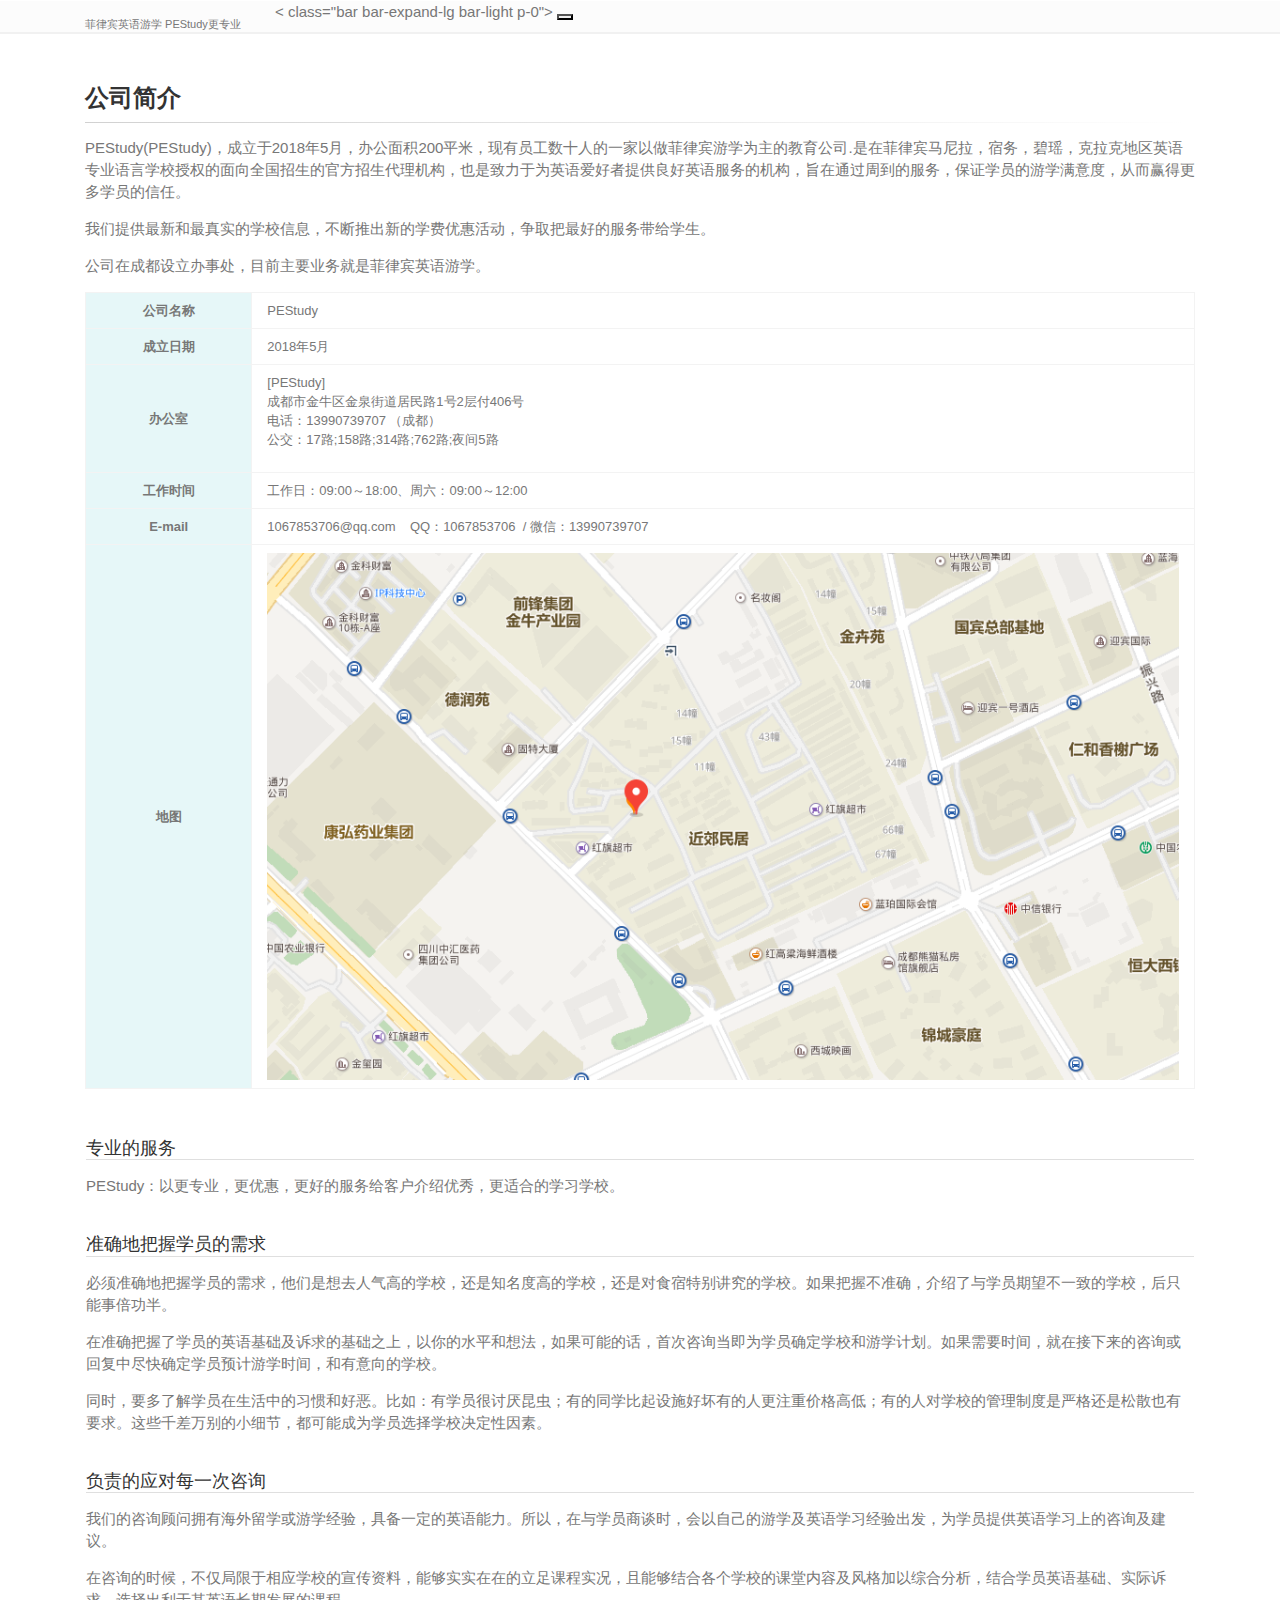
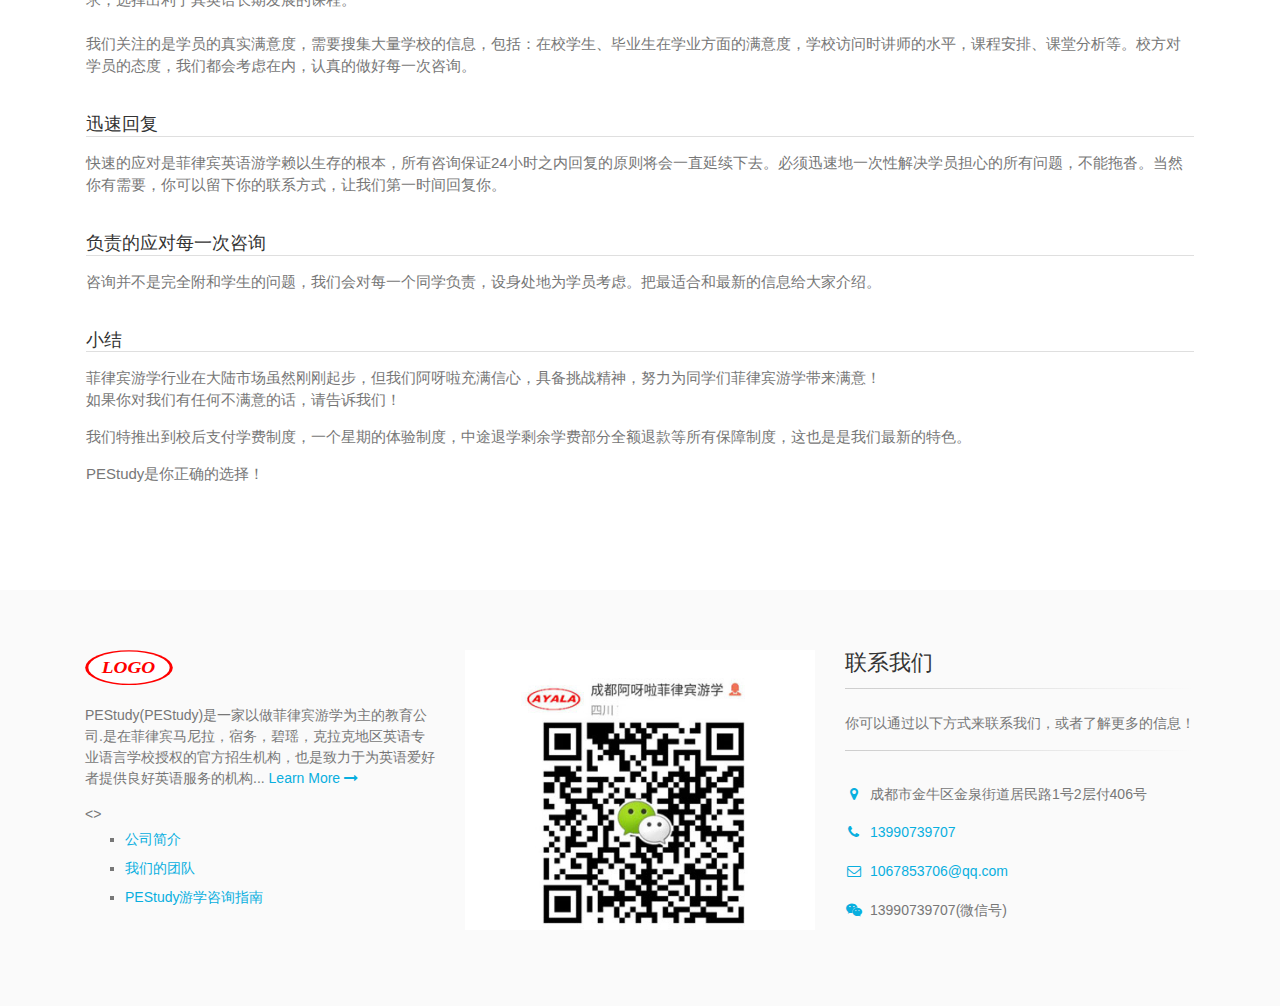
==== commit 74983e2d: "修改导航跳转" ====
--- a/about.html
+++ b/about.html
@@ -16,7 +16,7 @@
     <!-- Mobile Meta -->
     <meta name="viewport" content="width=device-width, initial-scale=1, shrink-to-fit=no">
     <!-- Favicon -->
-    <link rel="shortcut icon" href="https://nokelong.github.io/favicon.ico">
+    <link rel="shortcut icon" href="https://x554960766.github.io/liuxue/favicon.ico">
     <!-- Web Fonts -->
     <link href="./about/css.css" rel="stylesheet">
     <link href="./about/css_002.css" rel="stylesheet">
@@ -55,19 +55,7 @@
     </div>
     <div class="pace-activity"></div>
 </div>
-<script onload="window[&#39;cambrian_sync_loader_success171076628856135&#39;]()"
-        onerror="window[&#39;cambrian_sync_loader_fail_171076628856135&#39;]()" src="./about/main.833c272c.js"></script>
-
-<!-- body classes:  -->
-<!-- "boxed": boxed layout mode e.g. <body class="boxed"> -->
-<!-- "pattern-1 ... pattern-9": background patterns for boxed layout mode e.g. <body class="boxed pattern-1"> -->
-<!-- "transparent-header": makes the header transparent and pulls the banner to top -->
-<!-- "gradient-background-header": applies gradient background to header -->
-<!-- "page-loader-1 ... page-loader-6": add a page loader to the page (more info @components-page-loaders.html) -->
-
-
-<!-- scrollToTop -->
-<!-- ================ -->
+
 <div class="scrollToTop circle fadeToBottom"><i class="fa fa-angle-up"></i></div>
 <!-- page wrapper start -->
 <!-- ================ -->
@@ -91,9 +79,9 @@
                             </div>
                             <div class="col-lg-10 ml-auto">
                                 <div class="header-second clearfix">
-                                    <div class="main-navigation main-navigation--mega-menu  animated">
-                                        <nav class="navbar navbar-expand-lg navbar-light p-0">
-                                            <div class="navbar-brand clearfix hidden-lg-up">
+                                    <div class="main-igation main-igation--mega-menu  animated">
+                                        < class="bar bar-expand-lg bar-light p-0">
+                                            <div class="bar-brand clearfix hidden-lg-up">
                                                 <div id="logo-mobile" class="logo">
                                                     <a href="https://nokelong.github.io/"><img id="logo-img-mobile"
                                                                                                src="./fonts/iyalalogo.svg"
@@ -104,22 +92,22 @@
                                                     菲律宾英语游学 PEStudy更专业
                                                 </div>
                                             </div>
-                                            <button class="navbar-toggler" type="button" data-toggle="collapse"
-                                                    data-target="#navbar-collapse-1" aria-controls="navbar-collapse-1"
-                                                    aria-expanded="false" aria-label="Toggle navigation">
-                                                <span class="navbar-toggler-icon"></span>
+                                            <button class="bar-toggler" type="button" data-toggle="collapse"
+                                                    data-target="#bar-collapse-1" aria-controls="bar-collapse-1"
+                                                    aria-expanded="false" aria-label="Toggle igation">
+                                                <span class="bar-toggler-icon"></span>
                                             </button>
-                                            <div class="collapse navbar-collapse" id="navbar-collapse-1">
-                                                <ul class="navbar-nav ml-xl-auto">
-                                                    <li class="nav-item">
+                                            <div class="collapse bar-collapse" id="bar-collapse-1">
+                                                <ul class="bar- ml-xl-auto">
+                                                    <li class="-item">
                                                         <a href="https://nokelong.github.io/"
-                                                           class="nav-link dropdown-toggle" id="fifth-dropdown"
+                                                           class="-link dropdown-toggle" id="fifth-dropdown"
                                                            data-toggle="" aria-haspopup="true"
                                                            aria-expanded="false">首页</a>
                                                     </li>
-                                                    <li class="nav-item dropdown">
+                                                    <li class="-item dropdown">
                                                         <a href="https://nokelong.github.io/about.html"
-                                                           class="nav-link dropdown-toggle" id="fifth-dropdown"
+                                                           class="-link dropdown-toggle" id="fifth-dropdown"
                                                            data-toggle="dropdown" aria-haspopup="true"
                                                            aria-expanded="false">关于我们</a>
                                                         <ul class="dropdown-menu" aria-labelledby="fifth-dropdown">
@@ -138,9 +126,9 @@
                                                         </ul>
                                                     </li>
 
-                                                    <li class="nav-item dropdown">
+                                                    <li class="-item dropdown">
                                                         <a href="https://nokelong.github.io/School/"
-                                                           class="nav-link dropdown-toggle" id="fifth-dropdown"
+                                                           class="-link dropdown-toggle" id="fifth-dropdown"
                                                            data-toggle="dropdown" aria-haspopup="true"
                                                            aria-expanded="false">课程介绍</a>
                                                         <ul class="dropdown-menu" aria-labelledby="fifth-dropdown">
@@ -156,9 +144,9 @@
 
                                                         </ul>
                                                     </li>
-                                                    <li class="nav-item dropdown">
+                                                    <li class="-item dropdown">
                                                         <a href="https://nokelong.github.io/youxuetiyan.html"
-                                                           class="nav-link dropdown-toggle" id="fifth-dropdown"
+                                                           class="-link dropdown-toggle" id="fifth-dropdown"
                                                            data-toggle="dropdown" aria-haspopup="true"
                                                            aria-expanded="false">成功案例</a>
                                                         <ul class="dropdown-menu" aria-labelledby="fifth-dropdown">
@@ -176,9 +164,9 @@
 
                                                         </ul>
                                                     </li>
-                                                    <li class="nav-item dropdown">
+                                                    <li class="-item dropdown">
                                                         <a href="https://nokelong.github.io/news/"
-                                                           class="nav-link dropdown-toggle" id="fifth-dropdown"
+                                                           class="-link dropdown-toggle" id="fifth-dropdown"
                                                            data-toggle="dropdown" aria-haspopup="true"
                                                            aria-expanded="false">新闻与动态</a>
                                                         <ul class="dropdown-menu" aria-labelledby="fifth-dropdown">
@@ -194,23 +182,10 @@
 
                                                         </ul>
                                                     </li>
-                                                    <!-- <li class="nav-item dropdown">
-                                                      <a href="https://nokelong.github.io/news/" class="nav-link dropdown-toggle" id="fifth-dropdown" data-toggle="dropdown" aria-haspopup="true" aria-expanded="false">成功案例</a>
-                                                      <ul class="dropdown-menu" aria-labelledby="fifth-dropdown">
-
-                                                        <li><a href="https://nokelong.github.io/study-info.html"><i class="fa fa-angle-right"></i>留学相关新闻</a></li>
-
-                                                        <li><a href="https://nokelong.github.io/news/Philippines-English-study-strategy/"><i class="fa fa-angle-right"></i>菲律宾英语游学全攻略</a></li>
-
-                                                        <li><a href="https://nokelong.github.io/news/school-news/"><i class="fa fa-angle-right"></i>学校新闻</a></li>
-
-                                                        <li><a href="https://nokelong.github.io/news/faq/"><i class="fa fa-angle-right"></i>常见提问</a></li>
-
-                                                      </ul>
-                                                    </li> -->
+
                                                 </ul>
                                             </div>
-                                        </nav>
+                                        </>
                                     </div>
                                 </div>
 
@@ -222,20 +197,7 @@
         </div>
     </div>
 
-    <!-- breadcrumb start -->
-    <!-- ================ -->
-    <div class="breadcrumb-container">
-        <div class="container">
-            <ol class="breadcrumb">
-                <a href="https://nokelong.github.io/">主页</a> &gt; <a href="https://nokelong.github.io/about.html">PEStudy</a>
-                &gt; <a href="https://nokelong.github.io/about.html">公司简介</a>
-            </ol>
-        </div>
-    </div>
-    <!-- breadcrumb end -->
-
-    <!-- main-container start -->
-    <!-- ================ -->
+
     <section class="main-container">
 
         <div class="container">
@@ -441,19 +403,19 @@
                                     PEStudy(PEStudy)是一家以做菲律宾游学为主的教育公司.是在菲律宾马尼拉，宿务，碧瑶，克拉克地区英语专业语言学校授权的官方招生机构，也是致力于为英语爱好者提供良好英语服务的机构...
                                     <a href="https://nokelong.github.io/about.html#">Learn More<i
                                             class="fa fa-long-arrow-right pl-1"></i></a></p>
-                                <nav>
-                                    <ul class="nav flex-column">
-                                        <li class="nav-item"><a class="nav-link"
+                                <>
+                                    <ul class=" flex-column">
+                                        <li class="-item"><a class="-link"
                                                                 href="https://nokelong.github.io/about.html">公司简介</a>
                                         </li>
-                                        <li class="nav-item"><a class="nav-link"
+                                        <li class="-item"><a class="-link"
                                                                 href="https://nokelong.github.io/support-center.html">我们的团队</a>
                                         </li>
-                                        <li class="nav-item"><a class="nav-link"
+                                        <li class="-item"><a class="-link"
                                                                 href="https://nokelong.github.io/about.htmlCounseling-Guide/">PEStudy游学咨询指南</a>
                                         </li>
                                     </ul>
-                                </nav>
+                                </>
                             </div>
                         </div>
                         <div class="col-lg-4">
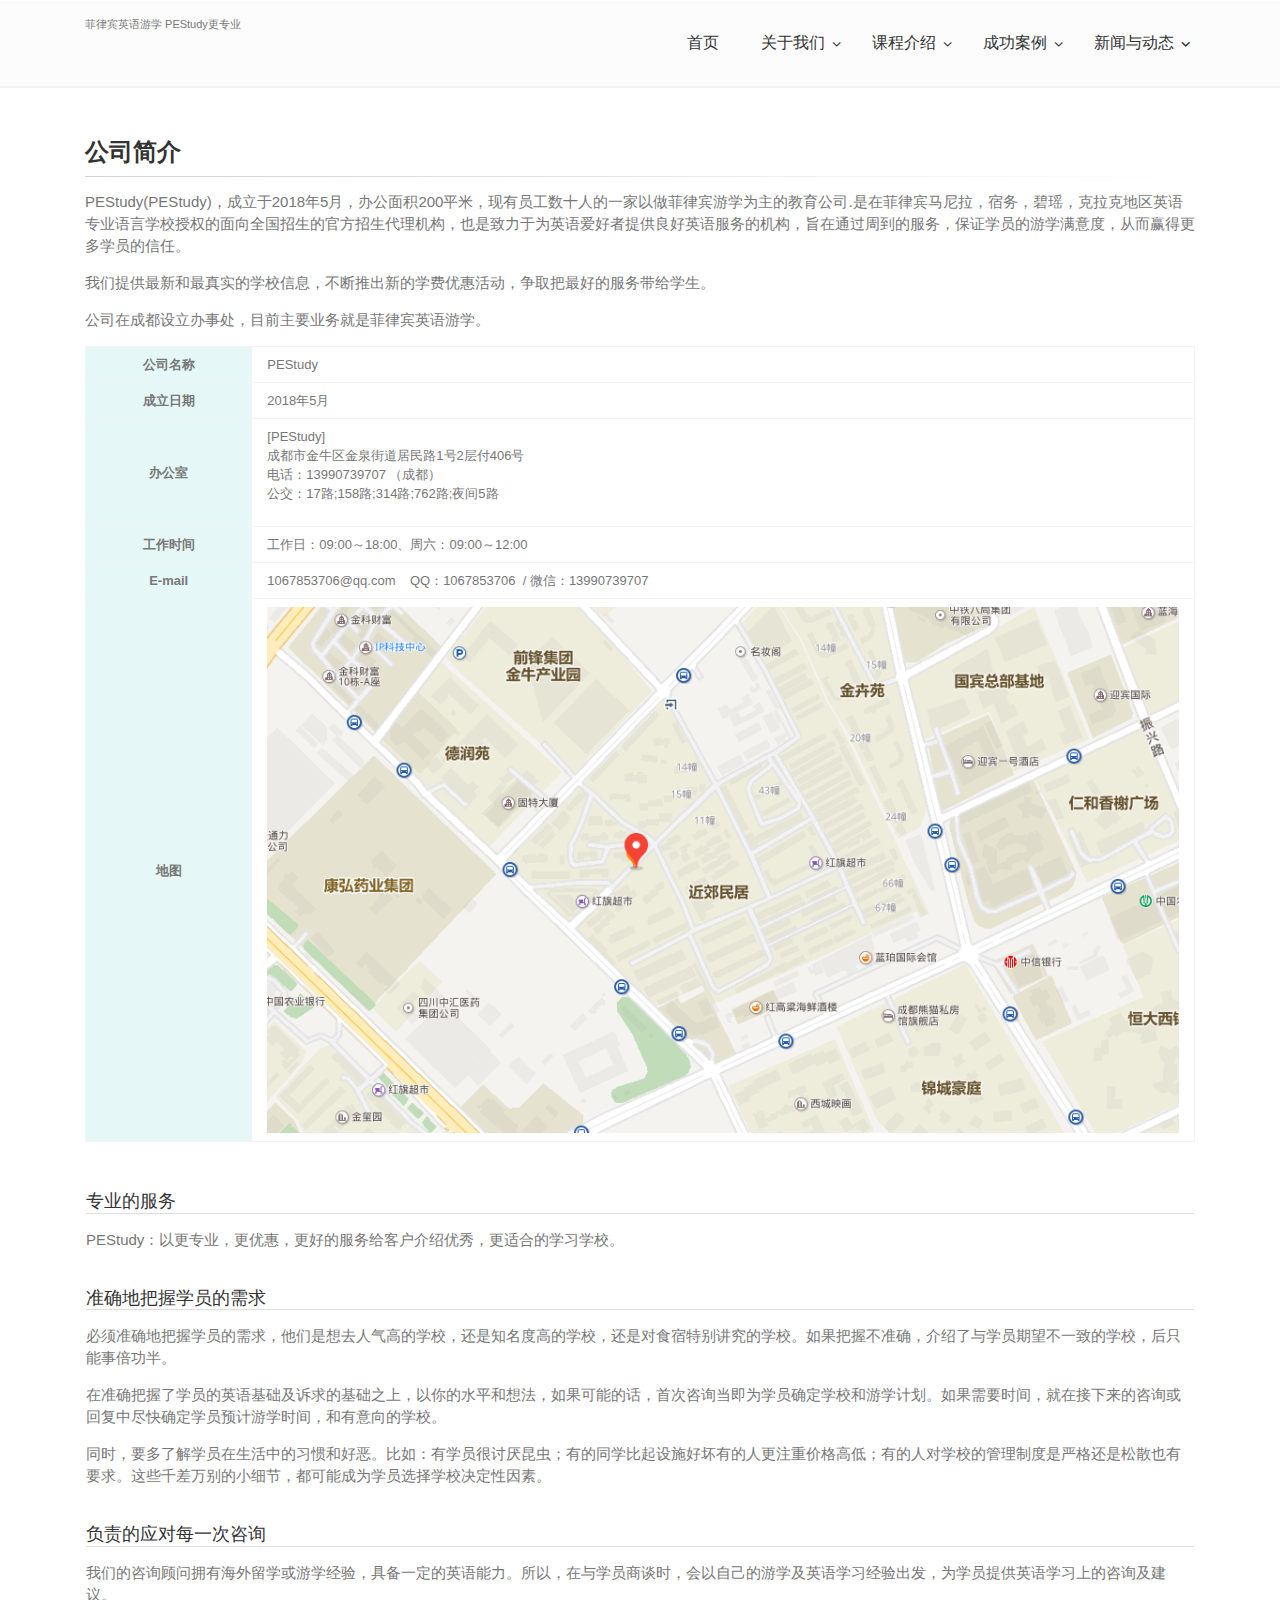
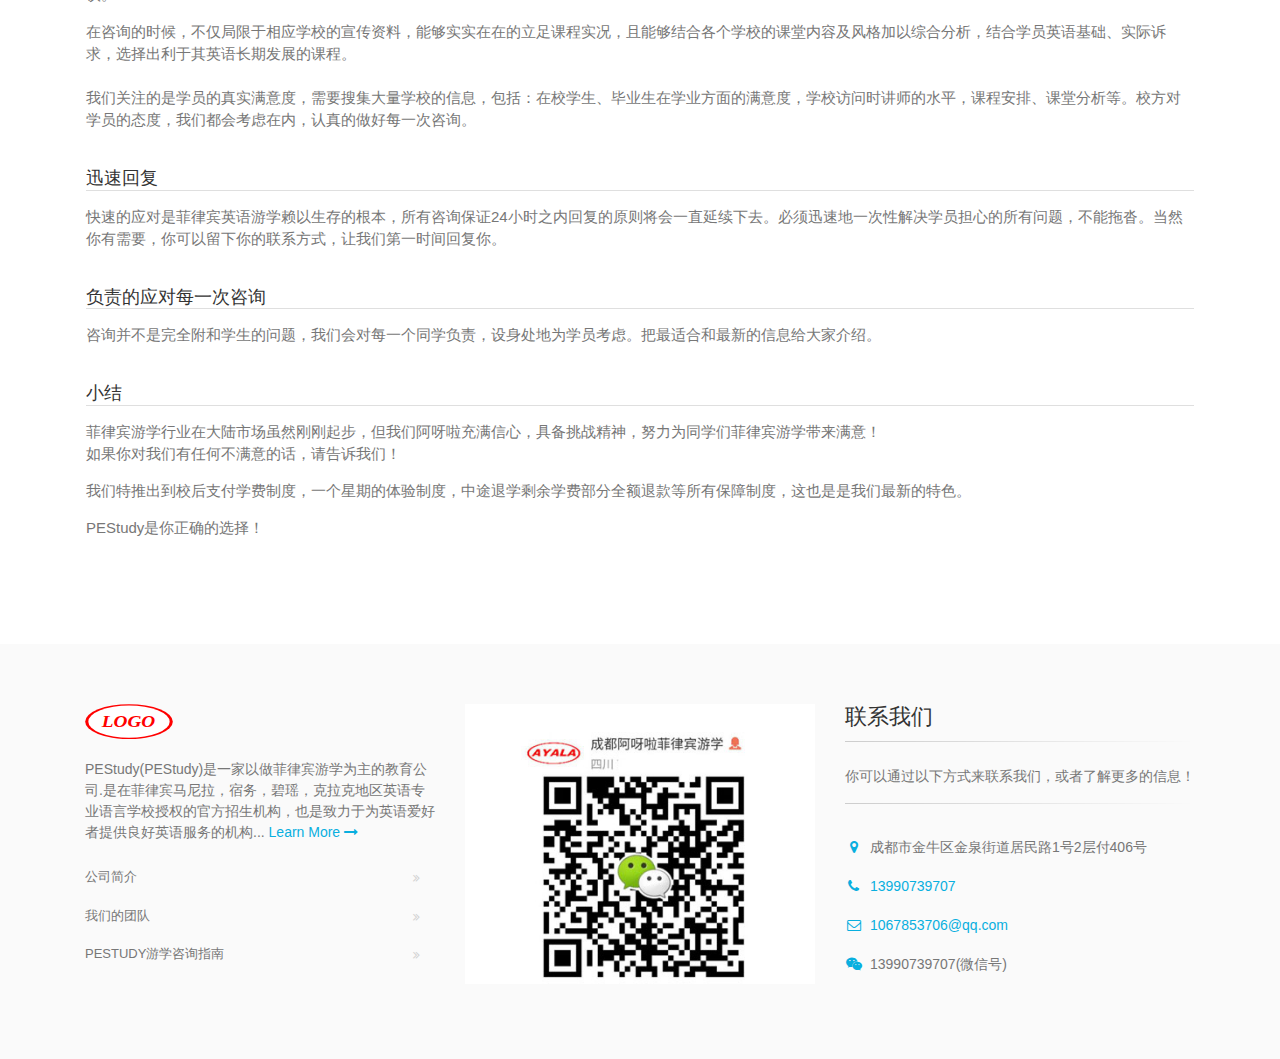
==== commit 7b786784: "修改关于页面" ====
--- a/about.html
+++ b/about.html
@@ -1,5 +1,5 @@
 <!DOCTYPE html>
-<!-- saved from url=(0044)https://nokelong.github.io/about.html -->
+<!-- saved from url=(0044)https://x554960766.github.io/liuxue/about.html -->
 <html dir="ltr" lang="zh_cn">
 <head>
     <meta http-equiv="Content-Type" content="text/html; charset=UTF-8">
@@ -70,7 +70,7 @@
                             <div class="col-md-auto hidden-md-down" style="padding-right: 0px;">
                                 <div class="header-first clearfix">
                                     <!-- <div id="logo" class="logo">
-                                      <a href="https://nokelong.github.io/"><img id="logo_img" src="./about/iyalalogo.svg" alt="菲律宾游学-雅思-托福-亲子夏令营-菲律宾英语游学-菲律宾语言学校-PEStudy(PEStudy)" style="max-height:35px;"></a>
+                                      <a href="https://x554960766.github.io/liuxue/"><img id="logo_img" src="./about/iyalalogo.svg" alt="菲律宾游学-雅思-托福-亲子夏令营-菲律宾英语游学-菲律宾语言学校-PEStudy(PEStudy)" style="max-height:35px;"></a>
                                     </div> -->
                                     <div class="site-slogan">
                                         菲律宾英语游学 PEStudy更专业
@@ -79,11 +79,11 @@
                             </div>
                             <div class="col-lg-10 ml-auto">
                                 <div class="header-second clearfix">
-                                    <div class="main-igation main-igation--mega-menu  animated">
-                                        < class="bar bar-expand-lg bar-light p-0">
-                                            <div class="bar-brand clearfix hidden-lg-up">
+                                    <div class="main-navigation main-navigation--mega-menu  animated">
+                                        <nav class="navbar navbar-expand-lg navbar-light p-0">
+                                            <div class="navbar-brand clearfix hidden-lg-up">
                                                 <div id="logo-mobile" class="logo">
-                                                    <a href="https://nokelong.github.io/"><img id="logo-img-mobile"
+                                                    <a href="https://x554960766.github.io/liuxue/"><img id="logo-img-mobile"
                                                                                                src="./fonts/iyalalogo.svg"
                                                                                                alt="菲律宾游学-雅思-托福-亲子夏令营-菲律宾英语游学-菲律宾语言学校-PEStudy(PEStudy)"
                                                                                                style="max-height:35px;"></a>
@@ -92,100 +92,100 @@
                                                     菲律宾英语游学 PEStudy更专业
                                                 </div>
                                             </div>
-                                            <button class="bar-toggler" type="button" data-toggle="collapse"
-                                                    data-target="#bar-collapse-1" aria-controls="bar-collapse-1"
-                                                    aria-expanded="false" aria-label="Toggle igation">
-                                                <span class="bar-toggler-icon"></span>
+                                            <button class="navbar-toggler" type="button" data-toggle="collapse"
+                                                    data-target="#navbar-collapse-1" aria-controls="navbar-collapse-1"
+                                                    aria-expanded="false" aria-label="Toggle navigation">
+                                                <span class="navbar-toggler-icon"></span>
                                             </button>
-                                            <div class="collapse bar-collapse" id="bar-collapse-1">
-                                                <ul class="bar- ml-xl-auto">
-                                                    <li class="-item">
-                                                        <a href="https://nokelong.github.io/"
-                                                           class="-link dropdown-toggle" id="fifth-dropdown"
+                                            <div class="collapse navbar-collapse" id="navbar-collapse-1">
+                                                <ul class="navbar-nav ml-xl-auto">
+                                                    <li class="nav-item">
+                                                        <a href="https://x554960766.github.io/liuxue/"
+                                                           class="nav-link dropdown-toggle" id="fifth-dropdown"
                                                            data-toggle="" aria-haspopup="true"
                                                            aria-expanded="false">首页</a>
                                                     </li>
-                                                    <li class="-item dropdown">
-                                                        <a href="https://nokelong.github.io/about.html"
-                                                           class="-link dropdown-toggle" id="fifth-dropdown"
+                                                    <li class="nav-item dropdown">
+                                                        <a href="https://x554960766.github.io/liuxue/about.html"
+                                                           class="nav-link dropdown-toggle" id="fifth-dropdown"
                                                            data-toggle="dropdown" aria-haspopup="true"
                                                            aria-expanded="false">关于我们</a>
                                                         <ul class="dropdown-menu" aria-labelledby="fifth-dropdown">
 
-                                                            <li><a href="https://nokelong.github.io/about.html"><i
+                                                            <li><a href="https://x554960766.github.io/liuxue/about.html"><i
                                                                     class="fa fa-angle-right"></i>公司简介</a></li>
 
                                                             <li>
-                                                                <a href="https://nokelong.github.io/support-center.html"><i
+                                                                <a href="https://x554960766.github.io/liuxue/support-center.html"><i
                                                                         class="fa fa-angle-right"></i>我们的团队</a></li>
 
                                                             <li>
-                                                                <a href="https://nokelong.github.io/about.htmlCounseling-Guide/"><i
+                                                                <a href="https://x554960766.github.io/liuxue/about.htmlCounseling-Guide/"><i
                                                                         class="fa fa-angle-right"></i>联系信息及地理定位</a></li>
 
                                                         </ul>
                                                     </li>
 
-                                                    <li class="-item dropdown">
-                                                        <a href="https://nokelong.github.io/School/"
-                                                           class="-link dropdown-toggle" id="fifth-dropdown"
+                                                    <li class="nav-item dropdown">
+                                                        <a href="https://x554960766.github.io/liuxue/School/"
+                                                           class="nav-link dropdown-toggle" id="fifth-dropdown"
                                                            data-toggle="dropdown" aria-haspopup="true"
                                                            aria-expanded="false">课程介绍</a>
                                                         <ul class="dropdown-menu" aria-labelledby="fifth-dropdown">
 
-                                                            <li><a href="https://nokelong.github.io/School/Cebu/"><i
+                                                            <li><a href="https://x554960766.github.io/liuxue/School/Cebu/"><i
                                                                     class="fa fa-angle-right"></i>课程分类浏览</a></li>
 
-                                                            <li><a href="https://nokelong.github.io/School/Baguio/"><i
+                                                            <li><a href="https://x554960766.github.io/liuxue/School/Baguio/"><i
                                                                     class="fa fa-angle-right"></i>详细的课程信息</a></li>
 
-                                                            <li><a href="https://nokelong.github.io/School/Clark/"><i
+                                                            <li><a href="https://x554960766.github.io/liuxue/School/Clark/"><i
                                                                     class="fa fa-angle-right"></i>学生留言咨询区</a></li>
 
                                                         </ul>
                                                     </li>
-                                                    <li class="-item dropdown">
-                                                        <a href="https://nokelong.github.io/youxuetiyan.html"
-                                                           class="-link dropdown-toggle" id="fifth-dropdown"
+                                                    <li class="nav-item dropdown">
+                                                        <a href="https://x554960766.github.io/liuxue/youxuetiyan.html"
+                                                           class="nav-link dropdown-toggle" id="fifth-dropdown"
                                                            data-toggle="dropdown" aria-haspopup="true"
                                                            aria-expanded="false">成功案例</a>
                                                         <ul class="dropdown-menu" aria-labelledby="fifth-dropdown">
 
-                                                            <li><a href="https://nokelong.github.io/youxuetiyan.html"><i
+                                                            <li><a href="https://x554960766.github.io/liuxue/youxuetiyan.html"><i
                                                                     class="fa fa-angle-right"></i>学生游学成功故事</a></li>
 
                                                             <li>
-                                                                <a href="https://nokelong.github.io/youxuetiyan.htmlyouxuetiyan/"><i
+                                                                <a href="https://x554960766.github.io/liuxue/youxuetiyan.htmlyouxuetiyan/"><i
                                                                         class="fa fa-angle-right"></i>前辈经验分享</a></li>
 
-                                                            <!-- <li><a href="https://nokelong.github.io/youxuetiyan.htmlxialingyingganshou/"><i class="fa fa-angle-right"></i>夏令营感受</a></li>
-
-                                                            <li><a href="https://nokelong.github.io/youxuetiyan.htmlqinziyouxueganshou/"><i class="fa fa-angle-right"></i>亲子游学感受</a></li> -->
+                                                            <!-- <li><a href="https://x554960766.github.io/liuxue/youxuetiyan.htmlxialingyingganshou/"><i class="fa fa-angle-right"></i>夏令营感受</a></li>
+
+                                                            <li><a href="https://x554960766.github.io/liuxue/youxuetiyan.htmlqinziyouxueganshou/"><i class="fa fa-angle-right"></i>亲子游学感受</a></li> -->
 
                                                         </ul>
                                                     </li>
-                                                    <li class="-item dropdown">
-                                                        <a href="https://nokelong.github.io/news/"
-                                                           class="-link dropdown-toggle" id="fifth-dropdown"
+                                                    <li class="nav-item dropdown">
+                                                        <a href="https://x554960766.github.io/liuxue/news/"
+                                                           class="nav-link dropdown-toggle" id="fifth-dropdown"
                                                            data-toggle="dropdown" aria-haspopup="true"
                                                            aria-expanded="false">新闻与动态</a>
                                                         <ul class="dropdown-menu" aria-labelledby="fifth-dropdown">
 
-                                                            <li><a href="https://nokelong.github.io/study-info.html"><i
+                                                            <li><a href="https://x554960766.github.io/liuxue/study-info.html"><i
                                                                     class="fa fa-angle-right"></i>留学相关新闻</a></li>
 
-                                                            <!-- <li><a href="https://nokelong.github.io/news/Philippines-English-study-strategy/"><i class="fa fa-angle-right"></i>菲律宾英语游学全攻略</a></li>
-
-                                                            <li><a href="https://nokelong.github.io/news/school-news/"><i class="fa fa-angle-right"></i>学校新闻</a></li>
-
-                                                            <li><a href="https://nokelong.github.io/news/faq/"><i class="fa fa-angle-right"></i>常见提问</a></li> -->
+                                                            <!-- <li><a href="https://x554960766.github.io/liuxue/news/Philippines-English-study-strategy/"><i class="fa fa-angle-right"></i>菲律宾英语游学全攻略</a></li>
+
+                                                            <li><a href="https://x554960766.github.io/liuxue/news/school-news/"><i class="fa fa-angle-right"></i>学校新闻</a></li>
+
+                                                            <li><a href="https://x554960766.github.io/liuxue/news/faq/"><i class="fa fa-angle-right"></i>常见提问</a></li> -->
 
                                                         </ul>
                                                     </li>
 
                                                 </ul>
                                             </div>
-                                        </>
+                                        </nav>
                                     </div>
                                 </div>
 
@@ -401,21 +401,21 @@
                                                               style="max-height:35px;width:auto;"></div>
                                 <p>
                                     PEStudy(PEStudy)是一家以做菲律宾游学为主的教育公司.是在菲律宾马尼拉，宿务，碧瑶，克拉克地区英语专业语言学校授权的官方招生机构，也是致力于为英语爱好者提供良好英语服务的机构...
-                                    <a href="https://nokelong.github.io/about.html#">Learn More<i
+                                    <a href="https://x554960766.github.io/liuxue/about.html#">Learn More<i
                                             class="fa fa-long-arrow-right pl-1"></i></a></p>
-                                <>
-                                    <ul class=" flex-column">
-                                        <li class="-item"><a class="-link"
-                                                                href="https://nokelong.github.io/about.html">公司简介</a>
+                                <nav>
+                                    <ul class="nav flex-column">
+                                        <li class="nav-item"><a class="nav-link"
+                                                                href="https://x554960766.github.io/liuxue/about.html">公司简介</a>
                                         </li>
-                                        <li class="-item"><a class="-link"
-                                                                href="https://nokelong.github.io/support-center.html">我们的团队</a>
+                                        <li class="nav-item"><a class="nav-link"
+                                                                href="https://x554960766.github.io/liuxue/support-center.html">我们的团队</a>
                                         </li>
-                                        <li class="-item"><a class="-link"
-                                                                href="https://nokelong.github.io/about.htmlCounseling-Guide/">PEStudy游学咨询指南</a>
+                                        <li class="nav-item"><a class="nav-link"
+                                                                href="https://x554960766.github.io/liuxue/about.htmlCounseling-Guide/">PEStudy游学咨询指南</a>
                                         </li>
                                     </ul>
-                                </>
+                                </nav>
                             </div>
                         </div>
                         <div class="col-lg-4">
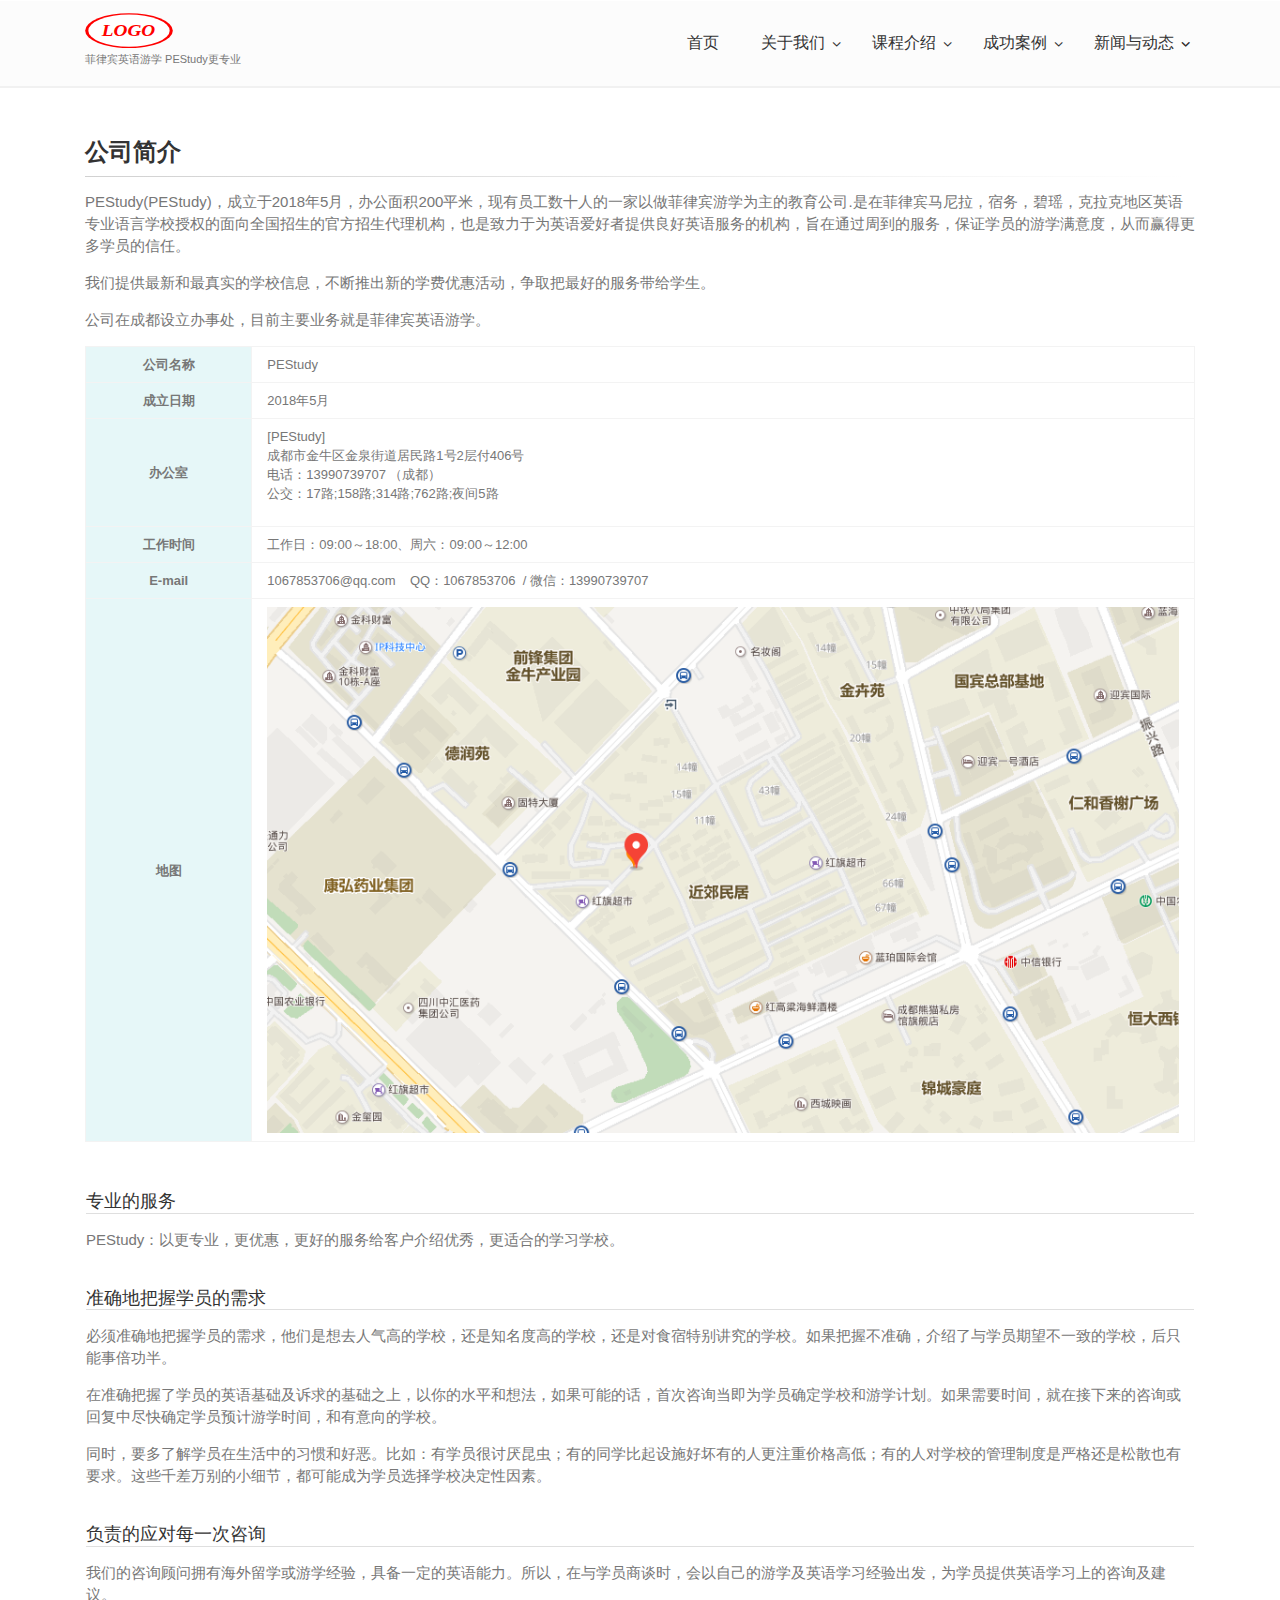
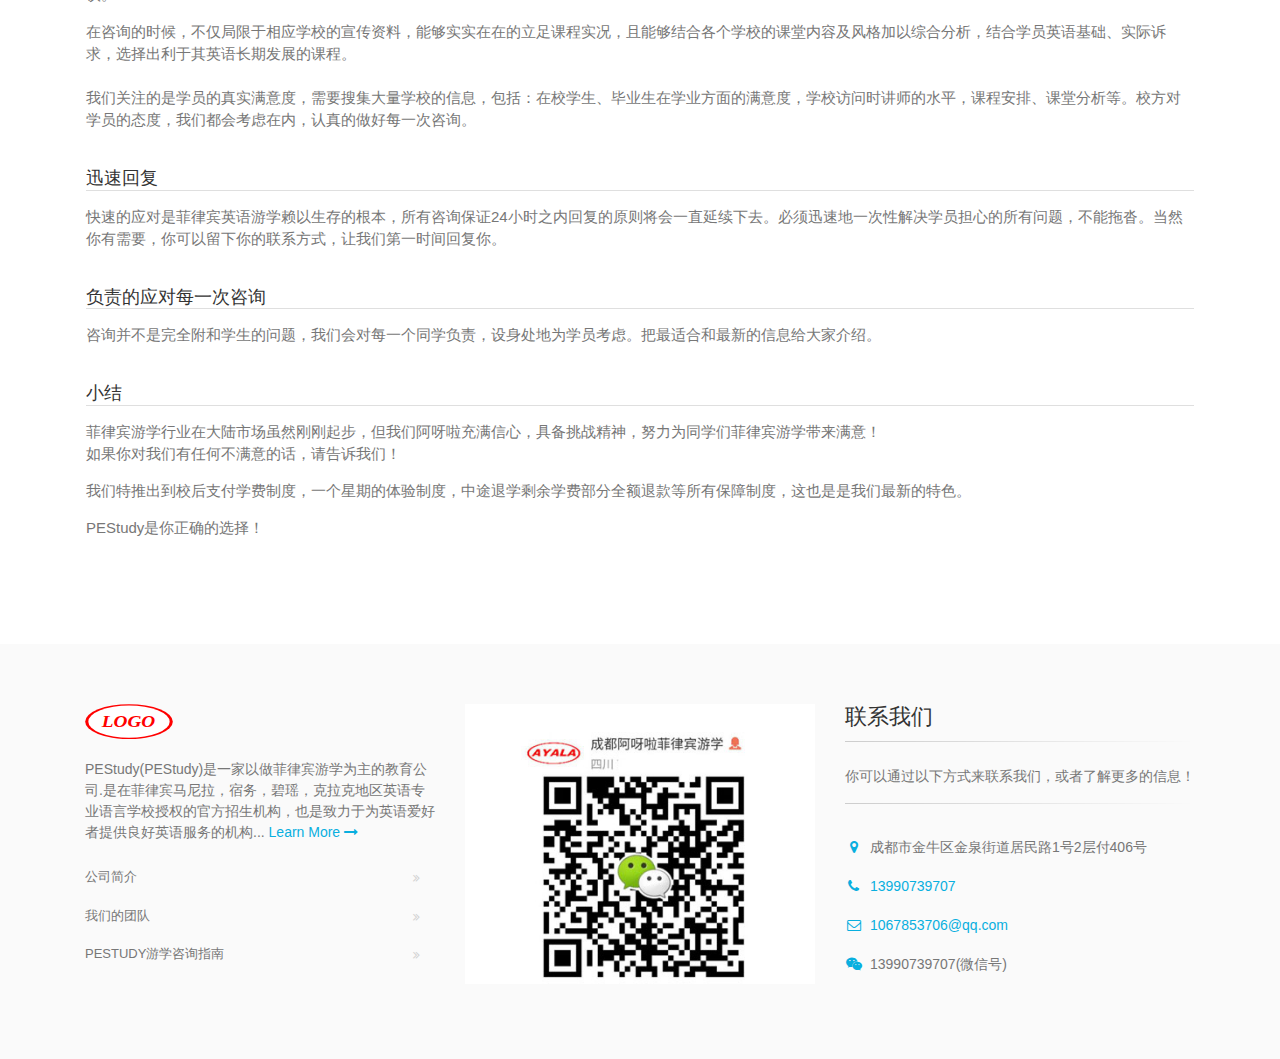
==== commit 5a432bc5: "修改关于我们页面" ====
--- a/about.html
+++ b/about.html
@@ -63,15 +63,18 @@
     <div class="header-container">
 
         <div class="sticky-wrapper">
-            <div class="sticky-wrapper" style="">
+            <div class="sticky-wrapper">
                 <header class="header fixed fixed-desktop clearfix">
                     <div class="container">
                         <div class="row">
                             <div class="col-md-auto hidden-md-down" style="padding-right: 0px;">
                                 <div class="header-first clearfix">
-                                    <!-- <div id="logo" class="logo">
-                                      <a href="https://x554960766.github.io/liuxue/"><img id="logo_img" src="./about/iyalalogo.svg" alt="菲律宾游学-雅思-托福-亲子夏令营-菲律宾英语游学-菲律宾语言学校-PEStudy(PEStudy)" style="max-height:35px;"></a>
-                                    </div> -->
+                                    <div id="logo" class="logo">
+                                        <a href="https://x554960766.github.io/liuxue/"><img id="logo_img"
+                                                                                            src="./fonts/iyalalogo.svg"
+                                                                                            alt="菲律宾游学-雅思-托福-亲子夏令营-菲律宾英语游学-菲律宾语言学校-PEStudy(PEStudy)"
+                                                                                            style="max-height:35px;"></a>
+                                    </div>
                                     <div class="site-slogan">
                                         菲律宾英语游学 PEStudy更专业
                                     </div>
@@ -83,10 +86,10 @@
                                         <nav class="navbar navbar-expand-lg navbar-light p-0">
                                             <div class="navbar-brand clearfix hidden-lg-up">
                                                 <div id="logo-mobile" class="logo">
-                                                    <a href="https://x554960766.github.io/liuxue/"><img id="logo-img-mobile"
-                                                                                               src="./fonts/iyalalogo.svg"
-                                                                                               alt="菲律宾游学-雅思-托福-亲子夏令营-菲律宾英语游学-菲律宾语言学校-PEStudy(PEStudy)"
-                                                                                               style="max-height:35px;"></a>
+                                                    <a href="https://x554960766.github.io/liuxue/"><img
+                                                            id="logo-img-mobile" src="./fonts/iyalalogo.svg"
+                                                            alt="菲律宾游学-雅思-托福-亲子夏令营-菲律宾英语游学-菲律宾语言学校-PEStudy(PEStudy)"
+                                                            style="max-height:35px;"></a>
                                                 </div>
                                                 <div class="site-slogan">
                                                     菲律宾英语游学 PEStudy更专业
@@ -112,16 +115,13 @@
                                                            aria-expanded="false">关于我们</a>
                                                         <ul class="dropdown-menu" aria-labelledby="fifth-dropdown">
 
-                                                            <li><a href="https://x554960766.github.io/liuxue/about.html"><i
-                                                                    class="fa fa-angle-right"></i>公司简介</a></li>
+                                                            <li>
+                                                                <a href="https://x554960766.github.io/liuxue/about.html"><i
+                                                                        class="fa fa-angle-right"></i>公司简介</a></li>
 
                                                             <li>
                                                                 <a href="https://x554960766.github.io/liuxue/support-center.html"><i
                                                                         class="fa fa-angle-right"></i>我们的团队</a></li>
-
-                                                            <li>
-                                                                <a href="https://x554960766.github.io/liuxue/about.htmlCounseling-Guide/"><i
-                                                                        class="fa fa-angle-right"></i>联系信息及地理定位</a></li>
 
                                                         </ul>
                                                     </li>
@@ -133,14 +133,13 @@
                                                            aria-expanded="false">课程介绍</a>
                                                         <ul class="dropdown-menu" aria-labelledby="fifth-dropdown">
 
-                                                            <li><a href="https://x554960766.github.io/liuxue/School/Cebu/"><i
-                                                                    class="fa fa-angle-right"></i>课程分类浏览</a></li>
-
-                                                            <li><a href="https://x554960766.github.io/liuxue/School/Baguio/"><i
-                                                                    class="fa fa-angle-right"></i>详细的课程信息</a></li>
-
-                                                            <li><a href="https://x554960766.github.io/liuxue/School/Clark/"><i
-                                                                    class="fa fa-angle-right"></i>学生留言咨询区</a></li>
+                                                            <li>
+                                                                <a href="https://x554960766.github.io/liuxue/School/Cebu/"><i
+                                                                        class="fa fa-angle-right"></i>课程分类浏览</a></li>
+
+                                                            <li>
+                                                                <a href="https://x554960766.github.io/liuxue/School/Baguio/"><i
+                                                                        class="fa fa-angle-right"></i>详细的课程信息</a></li>
 
                                                         </ul>
                                                     </li>
@@ -151,12 +150,10 @@
                                                            aria-expanded="false">成功案例</a>
                                                         <ul class="dropdown-menu" aria-labelledby="fifth-dropdown">
 
-                                                            <li><a href="https://x554960766.github.io/liuxue/youxuetiyan.html"><i
-                                                                    class="fa fa-angle-right"></i>学生游学成功故事</a></li>
-
-                                                            <li>
-                                                                <a href="https://x554960766.github.io/liuxue/youxuetiyan.htmlyouxuetiyan/"><i
-                                                                        class="fa fa-angle-right"></i>前辈经验分享</a></li>
+                                                            <li>
+                                                                <a href="https://x554960766.github.io/liuxue/youxuetiyan.html"><i
+                                                                        class="fa fa-angle-right"></i>学生游学成功故事</a></li>
+
 
                                                             <!-- <li><a href="https://x554960766.github.io/liuxue/youxuetiyan.htmlxialingyingganshou/"><i class="fa fa-angle-right"></i>夏令营感受</a></li>
 
@@ -171,8 +168,9 @@
                                                            aria-expanded="false">新闻与动态</a>
                                                         <ul class="dropdown-menu" aria-labelledby="fifth-dropdown">
 
-                                                            <li><a href="https://x554960766.github.io/liuxue/study-info.html"><i
-                                                                    class="fa fa-angle-right"></i>留学相关新闻</a></li>
+                                                            <li>
+                                                                <a href="https://x554960766.github.io/liuxue/study-info.html"><i
+                                                                        class="fa fa-angle-right"></i>留学相关新闻</a></li>
 
                                                             <!-- <li><a href="https://x554960766.github.io/liuxue/news/Philippines-English-study-strategy/"><i class="fa fa-angle-right"></i>菲律宾英语游学全攻略</a></li>
 
@@ -188,7 +186,6 @@
                                         </nav>
                                     </div>
                                 </div>
-
                             </div>
                         </div>
                     </div>
@@ -201,164 +198,164 @@
     <section class="main-container">
 
         <div class="container">
-                <!-- main start -->
-                <!-- ================ -->
-                    <!-- page-title start -->
-                    <!-- ================ -->
-                    <h1 class="page-title">公司简介</h1>
-                    <div class="separator-2"></div>
-                    <!-- page-title end -->
-                    <p class="lean">
-                        PEStudy(PEStudy)，成立于2018年5月，办公面积200平米，现有员工数十人的一家以做菲律宾游学为主的教育公司.是在菲律宾马尼拉，宿务，碧瑶，克拉克地区英语专业语言学校授权的面向全国招生的官方招生代理机构，也是致力于为英语爱好者提供良好英语服务的机构，旨在通过周到的服务，保证学员的游学满意度，从而赢得更多学员的信任。</p>
-                    <p class="lean">
-                        我们提供最新和最真实的学校信息，不断推出新的学费优惠活动，争取把最好的服务带给学生。</p>
-                    <p class="lean">
-                        公司在成都设立办事处，目前主要业务就是菲律宾英语游学。</p>
-                    <table class="table table-bordered">
-                        <tbody>
-                        <tr>
-                            <td class="table-lightblue-bg text-center" width="15%">
-                                <b>公司名称</b></td>
-                            <td width="85%">
-                                PEStudy
-                            </td>
-                        </tr>
-                        <tr>
-                            <td class="table-lightblue-bg text-center" width="15%">
-                                <b>成立日期</b></td>
-                            <td width="85%">
-                                2018年5月
-                            </td>
-                        </tr>
-                        <tr>
-                            <td class="table-lightblue-bg text-center">
-                                <b>办公室</b></td>
-                            <td>
-                                <b>[</b><b>PEStudy]</b>
-                                <p>
-                                    成都市金牛区金泉街道居民路1号2层付406号<br>
-                                    电话：13990739707 （成都）<br>
-                                    <span class="generalInfo-address-text">公交：17路;158路;314路;762路;夜间5路</span></p>
-                            </td>
-                        </tr>
-                        <tr>
-                            <td class="table-lightblue-bg text-center">
-                                <b>工作时间</b></td>
-                            <td>
-                                工作日：09:00～18:00、周六：09:00～12:00
-                            </td>
-                        </tr>
-                        <tr>
-                            <td class="table-lightblue-bg text-center">
-                                <b>E-mail</b></td>
-                            <td>
-                                1067853706@qq.com&nbsp;&nbsp;&nbsp; QQ：1067853706&nbsp; / 微信：13990739707
-                            </td>
-                        </tr>
-                        <tr>
-                            <td class="table-lightblue-bg text-center">
-                                <b>地图</b></td>
-                            <td>
-                                <img alt="" src="./about/1-1P61ZT450O8.png"></td>
-                        </tr>
-                        </tbody>
-                    </table>
-                    <h3 class="title">
-                        &nbsp;</h3>
-                    <div aria-multiselectable="true" class="collapse-style-2 mb-4" id="accordion-2" role="tablist">
-                        <div class="card">
-                            <div class="card-header" id="headingOne-2" role="tab">
-                                <h4 class="mb-0">
-                                    专业的服务</h4>
-                            </div>
-                            <div aria-labelledby="headingOne-2" class="collapse show" id="collapseOne-2" role="tabpanel"
-                                 style="">
-                                <div class="card-block">
-                                    <p>
-                                        PEStudy：以更专业，更优惠，更好的服务给客户介绍优秀，更适合的学习学校。</p>
-                                </div>
-                            </div>
-                        </div>
-                        <div class="card">
-                            <div class="card-header" id="headingTwo-2" role="tab">
-                                <h4 class="mb-0">
-                                    准确地把握学员的需求</h4>
-                            </div>
-                            <div aria-labelledby="headingTwo-2" class="collapse show" id="collapseTwo-2" role="tabpanel"
-                                 style="">
-                                <div class="card-block">
-                                    <p>
-                                        必须准确地把握学员的需求，他们是想去人气高的学校，还是知名度高的学校，还是对食宿特别讲究的学校。如果把握不准确，介绍了与学员期望不一致的学校，后只能事倍功半。</p>
-                                    <p>
-                                        在准确把握了学员的英语基础及诉求的基础之上，以你的水平和想法，如果可能的话，首次咨询当即为学员确定学校和游学计划。如果需要时间，就在接下来的咨询或回复中尽快确定学员预计游学时间，和有意向的学校。</p>
-                                    <p>
-                                        同时，要多了解学员在生活中的习惯和好恶。比如：有学员很讨厌昆虫；有的同学比起设施好坏有的人更注重价格高低；有的人对学校的管理制度是严格还是松散也有要求。这些千差万别的小细节，都可能成为学员选择学校决定性因素。
-                                        &nbsp;</p>
-                                </div>
-                            </div>
-                        </div>
-                        <div class="card">
-                            <div class="card-header" id="headingThree-2" role="tab">
-                                <h4 class="mb-0">
-                                    负责的应对每一次咨询</h4>
-                            </div>
-                            <div aria-labelledby="headingThree-2" class="collapse show" id="collapseThree-2"
-                                 role="tabpanel">
-                                <div class="card-block">
-                                    <p>
-                                        我们的咨询顾问拥有海外留学或游学经验，具备一定的英语能力。所以，在与学员商谈时，会以自己的游学及英语学习经验出发，为学员提供英语学习上的咨询及建议。</p>
-                                    <p>
-                                        在咨询的时候，不仅局限于相应学校的宣传资料，能够实实在在的立足课程实况，且能够结合各个学校的课堂内容及风格加以综合分析，结合学员英语基础、实际诉求，选择出利于其英语长期发展的课程。<br>
-                                        <br>
-                                        我们关注的是学员的真实满意度，需要搜集大量学校的信息，包括：在校学生、毕业生在学业方面的满意度，学校访问时讲师的水平，课程安排、课堂分析等。校方对学员的态度，我们都会考虑在内，认真的做好每一次咨询。
-                                    </p>
-                                </div>
-                            </div>
-                        </div>
-                        <div class="card">
-                            <div class="card-header" id="heading4-2" role="tab">
-                                <h4 class="mb-0">
-                                    迅速回复</h4>
-                            </div>
-                            <div aria-labelledby="heading4-2" class="collapse show" id="collapse4-2" role="tabpanel">
-                                <div class="card-block">
-                                    <p>
-                                        快速的应对是菲律宾英语游学赖以生存的根本，所有咨询保证24小时之内回复的原则将会一直延续下去。必须迅速地一次性解决学员担心的所有问题，不能拖沓。当然你有需要，你可以留下你的联系方式，让我们第一时间回复你。</p>
-                                </div>
-                            </div>
-                        </div>
-                        <div class="card">
-                            <div class="card-header" id="heading62" role="tab">
-                                <h4 class="mb-0">
-                                    负责的应对每一次咨询</h4>
-                            </div>
-                            <div aria-labelledby="heading6-2" class="collapse show" id="collapse6-2" role="tabpanel">
-                                <div class="card-block">
-                                    <p>
-                                        咨询并不是完全附和学生的问题，我们会对每一个同学负责，设身处地为学员考虑。把最适合和最新的信息给大家介绍。</p>
-                                </div>
-                            </div>
-                        </div>
-                        <div class="card">
-                            <div class="card-header" id="heading7-2" role="tab">
-                                <h4 class="mb-0">
-                                    小结</h4>
-                            </div>
-                            <div aria-labelledby="heading10-2" class="collapse show" id="collapse10-2" role="tabpanel">
-                                <div class="card-block">
-                                    <p>
-                                        菲律宾游学行业在大陆市场虽然刚刚起步，但我们阿呀啦充满信心，具备挑战精神，努力为同学们菲律宾游学带来满意！<br>
-                                        如果你对我们有任何不满意的话，请告诉我们！</p>
-                                    <p>
-                                        我们特推出到校后支付学费制度，一个星期的体验制度，中途退学剩余学费部分全额退款等所有保障制度，这也是是我们最新的特色。</p>
-                                    <p>
-                                        PEStudy是你正确的选择！</p>
-                                </div>
-                            </div>
-                        </div>
-                    </div>
-
-                <!-- main end -->
+            <!-- main start -->
+            <!-- ================ -->
+            <!-- page-title start -->
+            <!-- ================ -->
+            <h1 class="page-title">公司简介</h1>
+            <div class="separator-2"></div>
+            <!-- page-title end -->
+            <p class="lean">
+                PEStudy(PEStudy)，成立于2018年5月，办公面积200平米，现有员工数十人的一家以做菲律宾游学为主的教育公司.是在菲律宾马尼拉，宿务，碧瑶，克拉克地区英语专业语言学校授权的面向全国招生的官方招生代理机构，也是致力于为英语爱好者提供良好英语服务的机构，旨在通过周到的服务，保证学员的游学满意度，从而赢得更多学员的信任。</p>
+            <p class="lean">
+                我们提供最新和最真实的学校信息，不断推出新的学费优惠活动，争取把最好的服务带给学生。</p>
+            <p class="lean">
+                公司在成都设立办事处，目前主要业务就是菲律宾英语游学。</p>
+            <table class="table table-bordered">
+                <tbody>
+                <tr>
+                    <td class="table-lightblue-bg text-center" width="15%">
+                        <b>公司名称</b></td>
+                    <td width="85%">
+                        PEStudy
+                    </td>
+                </tr>
+                <tr>
+                    <td class="table-lightblue-bg text-center" width="15%">
+                        <b>成立日期</b></td>
+                    <td width="85%">
+                        2018年5月
+                    </td>
+                </tr>
+                <tr>
+                    <td class="table-lightblue-bg text-center">
+                        <b>办公室</b></td>
+                    <td>
+                        <b>[</b><b>PEStudy]</b>
+                        <p>
+                            成都市金牛区金泉街道居民路1号2层付406号<br>
+                            电话：13990739707 （成都）<br>
+                            <span class="generalInfo-address-text">公交：17路;158路;314路;762路;夜间5路</span></p>
+                    </td>
+                </tr>
+                <tr>
+                    <td class="table-lightblue-bg text-center">
+                        <b>工作时间</b></td>
+                    <td>
+                        工作日：09:00～18:00、周六：09:00～12:00
+                    </td>
+                </tr>
+                <tr>
+                    <td class="table-lightblue-bg text-center">
+                        <b>E-mail</b></td>
+                    <td>
+                        1067853706@qq.com&nbsp;&nbsp;&nbsp; QQ：1067853706&nbsp; / 微信：13990739707
+                    </td>
+                </tr>
+                <tr>
+                    <td class="table-lightblue-bg text-center">
+                        <b>地图</b></td>
+                    <td>
+                        <img alt="" src="./about/1-1P61ZT450O8.png"></td>
+                </tr>
+                </tbody>
+            </table>
+            <h3 class="title">
+                &nbsp;</h3>
+            <div aria-multiselectable="true" class="collapse-style-2 mb-4" id="accordion-2" role="tablist">
+                <div class="card">
+                    <div class="card-header" id="headingOne-2" role="tab">
+                        <h4 class="mb-0">
+                            专业的服务</h4>
+                    </div>
+                    <div aria-labelledby="headingOne-2" class="collapse show" id="collapseOne-2" role="tabpanel"
+                         style="">
+                        <div class="card-block">
+                            <p>
+                                PEStudy：以更专业，更优惠，更好的服务给客户介绍优秀，更适合的学习学校。</p>
+                        </div>
+                    </div>
+                </div>
+                <div class="card">
+                    <div class="card-header" id="headingTwo-2" role="tab">
+                        <h4 class="mb-0">
+                            准确地把握学员的需求</h4>
+                    </div>
+                    <div aria-labelledby="headingTwo-2" class="collapse show" id="collapseTwo-2" role="tabpanel"
+                         style="">
+                        <div class="card-block">
+                            <p>
+                                必须准确地把握学员的需求，他们是想去人气高的学校，还是知名度高的学校，还是对食宿特别讲究的学校。如果把握不准确，介绍了与学员期望不一致的学校，后只能事倍功半。</p>
+                            <p>
+                                在准确把握了学员的英语基础及诉求的基础之上，以你的水平和想法，如果可能的话，首次咨询当即为学员确定学校和游学计划。如果需要时间，就在接下来的咨询或回复中尽快确定学员预计游学时间，和有意向的学校。</p>
+                            <p>
+                                同时，要多了解学员在生活中的习惯和好恶。比如：有学员很讨厌昆虫；有的同学比起设施好坏有的人更注重价格高低；有的人对学校的管理制度是严格还是松散也有要求。这些千差万别的小细节，都可能成为学员选择学校决定性因素。
+                                &nbsp;</p>
+                        </div>
+                    </div>
+                </div>
+                <div class="card">
+                    <div class="card-header" id="headingThree-2" role="tab">
+                        <h4 class="mb-0">
+                            负责的应对每一次咨询</h4>
+                    </div>
+                    <div aria-labelledby="headingThree-2" class="collapse show" id="collapseThree-2"
+                         role="tabpanel">
+                        <div class="card-block">
+                            <p>
+                                我们的咨询顾问拥有海外留学或游学经验，具备一定的英语能力。所以，在与学员商谈时，会以自己的游学及英语学习经验出发，为学员提供英语学习上的咨询及建议。</p>
+                            <p>
+                                在咨询的时候，不仅局限于相应学校的宣传资料，能够实实在在的立足课程实况，且能够结合各个学校的课堂内容及风格加以综合分析，结合学员英语基础、实际诉求，选择出利于其英语长期发展的课程。<br>
+                                <br>
+                                我们关注的是学员的真实满意度，需要搜集大量学校的信息，包括：在校学生、毕业生在学业方面的满意度，学校访问时讲师的水平，课程安排、课堂分析等。校方对学员的态度，我们都会考虑在内，认真的做好每一次咨询。
+                            </p>
+                        </div>
+                    </div>
+                </div>
+                <div class="card">
+                    <div class="card-header" id="heading4-2" role="tab">
+                        <h4 class="mb-0">
+                            迅速回复</h4>
+                    </div>
+                    <div aria-labelledby="heading4-2" class="collapse show" id="collapse4-2" role="tabpanel">
+                        <div class="card-block">
+                            <p>
+                                快速的应对是菲律宾英语游学赖以生存的根本，所有咨询保证24小时之内回复的原则将会一直延续下去。必须迅速地一次性解决学员担心的所有问题，不能拖沓。当然你有需要，你可以留下你的联系方式，让我们第一时间回复你。</p>
+                        </div>
+                    </div>
+                </div>
+                <div class="card">
+                    <div class="card-header" id="heading62" role="tab">
+                        <h4 class="mb-0">
+                            负责的应对每一次咨询</h4>
+                    </div>
+                    <div aria-labelledby="heading6-2" class="collapse show" id="collapse6-2" role="tabpanel">
+                        <div class="card-block">
+                            <p>
+                                咨询并不是完全附和学生的问题，我们会对每一个同学负责，设身处地为学员考虑。把最适合和最新的信息给大家介绍。</p>
+                        </div>
+                    </div>
+                </div>
+                <div class="card">
+                    <div class="card-header" id="heading7-2" role="tab">
+                        <h4 class="mb-0">
+                            小结</h4>
+                    </div>
+                    <div aria-labelledby="heading10-2" class="collapse show" id="collapse10-2" role="tabpanel">
+                        <div class="card-block">
+                            <p>
+                                菲律宾游学行业在大陆市场虽然刚刚起步，但我们阿呀啦充满信心，具备挑战精神，努力为同学们菲律宾游学带来满意！<br>
+                                如果你对我们有任何不满意的话，请告诉我们！</p>
+                            <p>
+                                我们特推出到校后支付学费制度，一个星期的体验制度，中途退学剩余学费部分全额退款等所有保障制度，这也是是我们最新的特色。</p>
+                            <p>
+                                PEStudy是你正确的选择！</p>
+                        </div>
+                    </div>
+                </div>
+            </div>
+
+            <!-- main end -->
 
         </div>
     </section>
